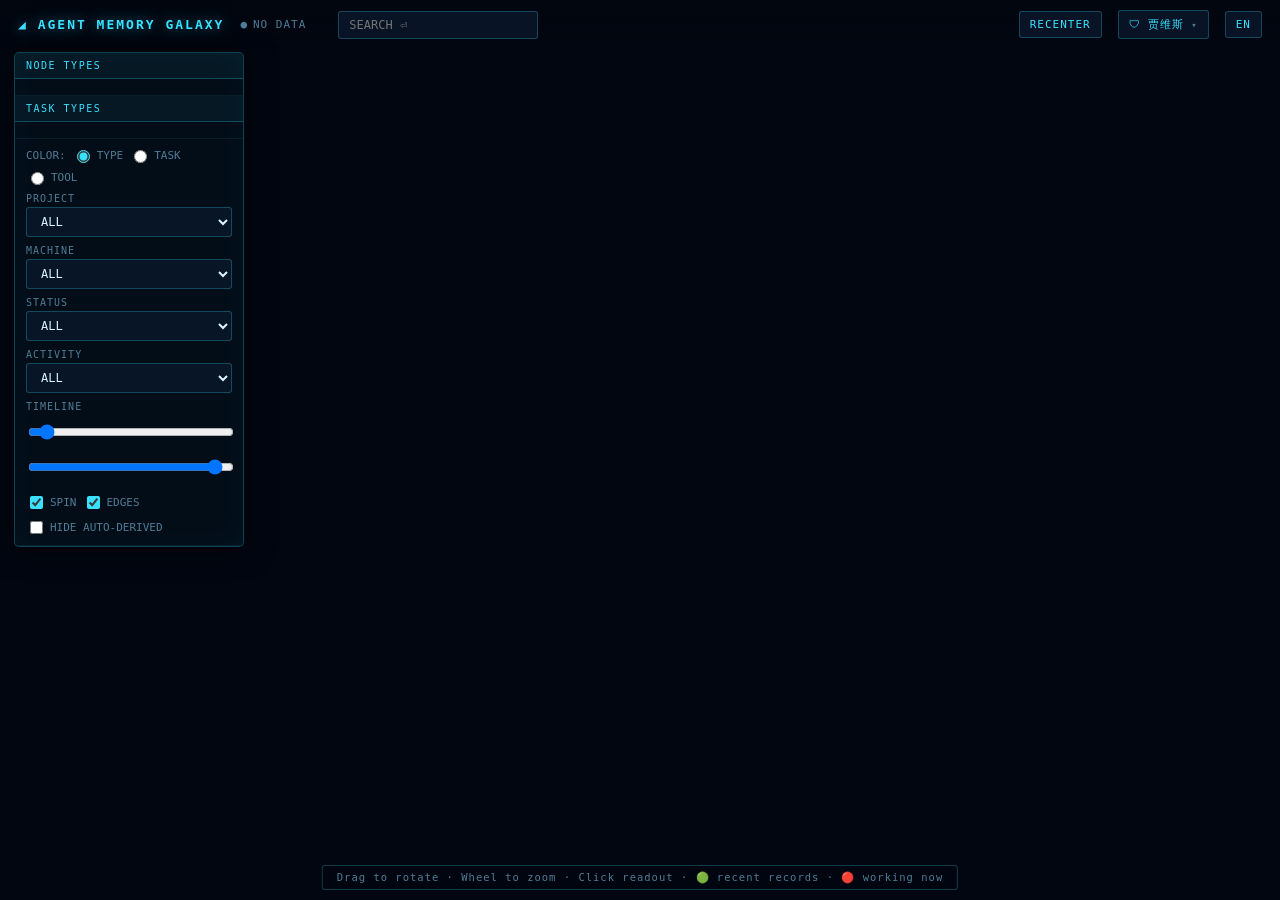
==== viewer/index.html @ b1444f91 "feat: add bilingual public demo and HUD preview" ====
<!doctype html>
<html lang="en">
<head>
<meta charset="utf-8">
<meta name="robots" content="noindex,nofollow">
<meta name="viewport" content="width=device-width, initial-scale=1">
<title>Agent Memory Galaxy</title>
</head>
<body>
<style>
  :root{ --holo:#8ab4ff; --gold:#ffcf6b; --bg0:#04030f; --panel:rgba(14,12,34,.74);
    --line:rgba(138,170,255,.22); --fg:#dbe4ff; --mut:#6b6fa6; }
  *{box-sizing:border-box}
  html,body{margin:0;height:100%;background:var(--bg0);color:var(--fg);overflow:hidden;
    font-family:ui-monospace,SFMono-Regular,Menlo,"PingFang SC","Microsoft YaHei",monospace}
  #app{position:fixed;inset:0}
  canvas{position:absolute;inset:0;width:100%;height:100%;display:block;cursor:crosshair}
  canvas.drag{cursor:grabbing}
  /* 顶部 HUD 条 */
  header{position:absolute;top:0;left:0;right:0;display:flex;align-items:center;gap:16px;
    padding:10px 18px;z-index:6;pointer-events:none;
    background:linear-gradient(180deg,rgba(2,6,15,.95),rgba(2,6,15,0))}
  header>*{pointer-events:auto}
  header h1{font-size:13px;margin:0;font-weight:700;letter-spacing:2px;text-transform:uppercase;
    color:var(--holo);text-shadow:0 0 14px rgba(56,225,255,.6)}
  #stat{color:var(--mut);font-size:11px;letter-spacing:1px;font-variant-numeric:tabular-nums}
  #stat b{color:var(--gold)}
  .live{color:#39e6a0}.live::before{content:"●";margin-right:5px;animation:bl 1.6s infinite}
  @keyframes bl{50%{opacity:.25}}
  .grow{flex:1}
  input,button,select{background:rgba(10,24,44,.8);color:var(--fg);border:1px solid var(--line);
    border-radius:3px;padding:6px 10px;font:inherit;font-size:12px;outline:none}
  input:focus,select:focus{border-color:var(--holo);box-shadow:0 0 0 1px var(--holo),0 0 12px rgba(56,225,255,.35)}
  button{cursor:pointer;letter-spacing:1px;text-transform:uppercase;font-size:11px;color:var(--holo)}
  button:hover{background:rgba(56,225,255,.12)}
  #search{width:200px}
  /* 侧栏控制台 */
  #side{position:absolute;top:52px;left:14px;width:230px;max-height:calc(100% - 70px);overflow:auto;
    background:var(--panel);border:1px solid var(--line);border-radius:5px;padding:0;backdrop-filter:blur(8px);
    z-index:5;box-shadow:0 0 30px rgba(0,0,0,.6),inset 0 0 30px rgba(56,225,255,.04);font-size:12px}
  .hd{padding:7px 11px;font-size:10px;letter-spacing:1.5px;color:var(--holo);text-transform:uppercase;
    border-bottom:1px solid var(--line);background:rgba(56,225,255,.05);display:flex;justify-content:space-between}
  .sec{padding:8px 11px;border-bottom:1px solid rgba(56,225,255,.08)}
  .tog{display:flex;align-items:center;gap:8px;padding:3px 0;cursor:pointer;user-select:none}
  .tog .dot{width:9px;height:9px;border-radius:50%;flex:none;box-shadow:0 0 8px currentColor}
  .tog .nm{flex:1}.tog .cnt{color:var(--mut);font-variant-numeric:tabular-nums;font-size:11px}
  .tog .ex{color:var(--mut);width:12px;text-align:center;transition:.15s}
  .tog.open .ex{transform:rotate(90deg);color:var(--holo)}
  .tog.off{opacity:.32}
  .desc{font-size:10.5px;color:var(--mut);margin:1px 0 4px 17px;line-height:1.5}
  .mem{margin:0 0 4px 17px;display:none;max-height:160px;overflow:auto}
  .mem.show{display:block}
  .mem div{padding:2px 6px;cursor:pointer;color:#9fc4e8;border-left:1px solid var(--line);margin:1px 0;
    white-space:nowrap;overflow:hidden;text-overflow:ellipsis}
  .mem div:hover{background:rgba(56,225,255,.12);color:#fff}
  .row{margin:8px 0}
  .row label{display:block;color:var(--mut);font-size:10px;letter-spacing:1px;margin-bottom:3px;text-transform:uppercase}
  .row select,.row input[type=range]{width:100%}
  .ctl{display:flex;align-items:center;gap:6px;color:var(--mut);font-size:11px;flex-wrap:wrap}
  .ctl label{display:flex;align-items:center;gap:4px;cursor:pointer}
  .ctl input{accent-color:var(--holo)}
  /* 详情读出面板 */
  #detail{position:absolute;top:52px;right:14px;width:340px;max-height:calc(100% - 70px);overflow:auto;
    background:var(--panel);border:1px solid var(--line);border-radius:5px;padding:0;display:none;
    backdrop-filter:blur(8px);z-index:5;box-shadow:0 0 30px rgba(0,0,0,.6),inset 0 0 40px rgba(56,225,255,.05)}
  #detail.show{display:block}
  #detail .dh{padding:9px 13px;border-bottom:1px solid var(--line);display:flex;align-items:center;gap:8px;
    background:rgba(56,225,255,.06)}
  #detail .tag{font-size:9.5px;padding:2px 8px;border-radius:2px;color:#02060f;font-weight:700;letter-spacing:1px;text-transform:uppercase}
  #detail .db{padding:12px 14px}
  #detail h2{margin:0 0 8px;font-size:14.5px;line-height:1.4;color:#eaf6ff;font-family:-apple-system,sans-serif}
  #detail .kv{display:grid;grid-template-columns:auto 1fr;gap:3px 10px;font-size:11.5px;margin:6px 0}
  #detail .kv b{color:var(--mut);font-weight:400}
  #detail .excerpt{margin-top:10px;padding:9px;background:rgba(2,8,18,.7);border:1px solid var(--line);
    border-radius:3px;font-size:11px;line-height:1.55;white-space:pre-wrap;color:#a9c8e8;max-height:220px;overflow:auto}
  #detail h4{margin:11px 0 5px;font-size:10px;color:var(--holo);letter-spacing:1px;text-transform:uppercase}
  #detail .nb{display:inline-flex;align-items:center;gap:5px;font-size:11px;padding:3px 7px;margin:2px 3px 2px 0;
    background:rgba(10,24,44,.7);border:1px solid var(--line);border-radius:2px;cursor:pointer}
  #detail .nb:hover{border-color:var(--holo);color:#fff}
  #detail .nb .dot{width:7px;height:7px;border-radius:50%;box-shadow:0 0 5px currentColor}
  #detail .close{margin-left:auto;color:var(--mut);cursor:pointer;border:none;background:none;font-size:15px}
  #detail .src{font-size:10px;color:var(--mut);word-break:break-all;margin-top:9px}
  #hint{position:absolute;bottom:10px;left:50%;transform:translateX(-50%);color:var(--mut);font-size:10.5px;
    letter-spacing:1px;z-index:5;background:rgba(2,6,15,.6);padding:5px 14px;border:1px solid var(--line);border-radius:3px}
  #empty{position:absolute;inset:0;display:none;align-items:center;justify-content:center;color:var(--mut);z-index:3}
  /* 解锁 */
  #lock{position:fixed;inset:0;z-index:30;display:flex;align-items:center;justify-content:center;
    background:radial-gradient(circle at 50% 42%,#06182e,#02060f 72%)}
  #lock .lb{width:350px;max-width:88vw;background:var(--panel);border:1px solid var(--line);border-radius:5px;
    padding:26px 24px;text-align:center;box-shadow:0 0 50px rgba(56,225,255,.18),inset 0 0 40px rgba(56,225,255,.05)}
  #lock .t{font-size:16px;font-weight:700;letter-spacing:3px;color:var(--holo);text-transform:uppercase;text-shadow:0 0 16px rgba(56,225,255,.6)}
  #lock .s{color:var(--mut);font-size:12px;margin:9px 0 18px;letter-spacing:1px}
  #lock input{width:100%;text-align:center;letter-spacing:2px}
  #lock button{width:100%;margin-top:12px;padding:10px}
  #lock #le{color:#ff6f8a;font-size:11px;min-height:15px;margin-top:9px}
  #lock .f{color:var(--mut);font-size:10px;margin-top:13px;line-height:1.6}
  /* 顶栏风格下拉（sq- 色卡菜单）—— 触发钮沿用全局 button 语言，面板同 HUD 面板 */
  #sq-trig{display:inline-flex;align-items:center;gap:7px;white-space:nowrap}
  #sq-trig .sq-caret{font-size:9px;color:var(--mut);transition:transform .15s}
  #sq-trig.open .sq-caret{transform:rotate(180deg);color:var(--holo)}
  #sq-menu{position:absolute;top:46px;right:14px;z-index:7;display:none;width:238px;
    grid-template-columns:1fr 1fr;gap:8px;padding:10px;
    background:var(--panel);border:1px solid var(--line);border-radius:5px;backdrop-filter:blur(8px);
    box-shadow:0 0 30px rgba(0,0,0,.6),inset 0 0 30px rgba(56,225,255,.04)}
  #sq-menu.show{display:grid}
  .sq-card{display:flex;flex-direction:column;gap:4px;padding:6px;border-radius:4px;
    text-transform:none;text-align:left;font-size:11px;letter-spacing:.5px;line-height:1.35;color:var(--fg)}
  .sq-card .sq-sw{display:block;height:40px;border-radius:3px;border:1px solid rgba(255,255,255,.08)}
  .sq-card .sq-en{display:block;font-size:8.5px;color:var(--mut);letter-spacing:1px}
  .sq-card:hover{border-color:var(--holo)}
  .sq-card:hover .sq-sw{filter:brightness(1.18)}
  .sq-card.on{border-color:var(--holo);color:#fff;
    box-shadow:0 0 10px var(--holo),inset 0 0 10px rgba(255,255,255,.07)}
  /* 迷你主题预览色卡 */
  .sq-sw-cosmos{background:
    radial-gradient(circle at 22% 30%,rgba(255,255,255,.95) 0 1px,transparent 2px),
    radial-gradient(circle at 68% 20%,rgba(255,255,255,.75) 0 .8px,transparent 1.8px),
    radial-gradient(circle at 82% 66%,rgba(255,255,255,.9) 0 1px,transparent 2px),
    radial-gradient(circle at 38% 76%,rgba(255,255,255,.7) 0 .8px,transparent 1.8px),
    radial-gradient(ellipse at 60% 40%,rgba(122,92,255,.55),transparent 65%),
    linear-gradient(135deg,#1b1450,#0b0c2e 60%,#04030f)}
  .sq-sw-jarvis{background:
    repeating-linear-gradient(0deg,rgba(56,225,255,.22) 0 1px,transparent 1px 8px),
    repeating-linear-gradient(90deg,rgba(56,225,255,.22) 0 1px,transparent 1px 8px),
    radial-gradient(circle at 50% 45%,#0b2e48,#020610 78%)}
  .sq-sw-ion{background:
    radial-gradient(circle at 30% 38%,rgba(77,224,255,.8),transparent 55%),
    radial-gradient(circle at 72% 66%,rgba(157,84,255,.7),transparent 58%),
    linear-gradient(135deg,#0a1034,#030312)}
  .sq-sw-galaxy{background:
    radial-gradient(ellipse 62% 34% at 50% 52%,rgba(255,222,164,.92),rgba(255,150,80,.32) 45%,transparent 72%),
    radial-gradient(ellipse 92% 58% at 50% 50%,rgba(130,150,255,.22),transparent 75%),
    linear-gradient(160deg,#0b0b26,#02010a)}
</style>

<div id="app">
  <canvas id="cv"></canvas>
  <header>
    <h1>◢ Agent Memory Galaxy</h1>
    <span id="stat" class="live">BOOTING...</span>
    <span id="live" style="color:#ff5566;font-weight:700;text-shadow:0 0 10px rgba(255,60,80,.7);font-size:11px;letter-spacing:1px"></span>
    <input id="search" placeholder="SEARCH ⏎">
    <div class="grow"></div>
    <button id="fit">RECENTER</button>
        <button id="sq-trig" aria-haspopup="true" aria-expanded="false" title="STYLE"><span id="sq-cur">🌠 星空</span><span class="sq-caret">▾</span></button>
    <button id="lang-trig" type="button" title="Language"><span id="lang-cur">EN</span></button>
    <div id="sq-menu" role="menu" aria-hidden="true">
      <button class="sq-card on" data-s="cosmos" role="menuitemradio" aria-checked="true">
        <span class="sq-sw sq-sw-cosmos"></span><span class="sq-nm">🌠 星空</span><small class="sq-en">COSMOS · 默认</small>
      </button>
      <button class="sq-card" data-s="jarvis" role="menuitemradio" aria-checked="false">
        <span class="sq-sw sq-sw-jarvis"></span><span class="sq-nm">🛡 贾维斯</span><small class="sq-en">JARVIS</small>
      </button>
      <button class="sq-card" data-s="ion" role="menuitemradio" aria-checked="false">
        <span class="sq-sw sq-sw-ion"></span><span class="sq-nm">⚛ 离子</span><small class="sq-en">ION</small>
      </button>
      <button class="sq-card" data-s="galaxy" role="menuitemradio" aria-checked="false">
        <span class="sq-sw sq-sw-galaxy"></span><span class="sq-nm">🌌 银河</span><small class="sq-en">GALAXY</small>
      </button>
    </div>
  </header>
  <div id="side">
    <div class="hd"><span id="typesHead">NODE TYPES</span><span id="ttot"></span></div>
    <div id="types" class="sec"></div>
    <div class="hd"><span id="tasksHead">TASK TYPES</span></div>
    <div id="tasks" class="sec"></div>
    <div class="sec">
      <div class="ctl" style="margin-bottom:7px"><span id="colorHead">COLOR:</span>
        <label><input type="radio" name="cm" value="type" checked> <span id="colorType">TYPE</span></label>
        <label><input type="radio" name="cm" value="task"> <span id="colorTask">TASK</span></label>
        <label><input type="radio" name="cm" value="tool"> <span id="colorTool">TOOL</span></label>
      </div>
      <div class="row"><label id="projectLabel">PROJECT</label><select id="fProject"><option value="">ALL</option></select></div>
      <div class="row"><label id="machineLabel">MACHINE</label><select id="fMachine"><option value="">ALL</option></select></div>
      <div class="row"><label id="statusLabel">STATUS</label><select id="fStatus"><option value="">ALL</option>
        <option>done</option><option>doing</option><option>planned</option><option>logged</option></select></div>
      <div class="row"><label id="activityLabel">ACTIVITY</label><select id="fActivity"><option value="">ALL</option>
        <option value="active">🟢 RECENT RECORDS</option><option value="live">🔴 WORKING NOW</option></select></div>
      <div class="row"><label><span id="timelineLabel">TIMELINE</span> <span id="tlLbl" style="color:var(--holo);text-transform:none"></span></label>
        <div><input type="range" id="tlMin" min="0" max="100" value="0">
        <input type="range" id="tlMax" min="0" max="100" value="100"></div></div>
      <div class="ctl"><label><input type="checkbox" id="cSpin" checked> <span id="spinLabel">SPIN</span></label>
        <label><input type="checkbox" id="cEdges" checked> <span id="edgesLabel">EDGES</span></label>
        <label id="derivedWrap" title="Hide memories derived from native Claude/Codex/Cursor sessions."><input type="checkbox" id="cDerived"> <span id="derivedLabel">HIDE AUTO-DERIVED</span></label></div>
    </div>
  </div>
  <div id="detail"><div class="dh"><span id="dtag" class="tag"></span><span id="readoutLabel" style="font-size:10px;color:var(--mut);letter-spacing:1px">READOUT</span><button class="close" id="dClose">✕</button></div><div class="db" id="dBody"></div></div>
  <div id="hint">Drag to rotate · Wheel to zoom · Click readout · 🟢 recent records · 🔴 working now</div>
  <div id="empty">NO MATCH</div>
</div>

<script>
"use strict";
const LANGS=new Set(["en","zh"]);
function readLang(){const q=new URLSearchParams(location.search).get('lang');
  if(LANGS.has(q))return q;try{const v=localStorage.getItem('amg_lang');if(LANGS.has(v))return v;}catch(e){}
  return 'en';}
let LANG=readLang();
const UI={
  en:{booting:'BOOTING...',noData:'NO DATA',encrypted:'🔒 ENCRYPTED',unlockTitle:'◢ Memory Galaxy',unlockSub1:'Encrypted · enter a password to unlock locally',unlockSub2:'Encrypted · enter two passwords to unlock locally',password1:'Password 1',password2:'Password 2',password:'PASSWORD',unlock:'UNLOCK',decrypting:'DECRYPTING...',badPassword:'Wrong password. Try again.',lockFoot:'Passwords are used only in your browser for decryption. They are not uploaded or stored. Search engines and unauthorized visitors only see ciphertext.',search:'SEARCH ⏎',recenter:'RECENTER',styleTitle:'STYLE',types:'NODE TYPES',tasks:'TASK TYPES',color:'COLOR:',type:'TYPE',task:'TASK',tool:'TOOL',project:'PROJECT',machine:'MACHINE',status:'STATUS',activity:'ACTIVITY',all:'ALL',active:'🟢 RECENT RECORDS',live:'🔴 WORKING NOW',timeline:'TIMELINE',spin:'SPIN',edges:'EDGES',hideDerived:'HIDE AUTO-DERIVED',hideDerivedTitle:'Hide memories derived from native Claude/Codex/Cursor sessions.',readout:'READOUT',hint:'Drag to rotate · Wheel to zoom · Click readout · 🟢 recent records · 🔴 working now',noMatch:'NO MATCH',online:'ONLINE',nodes:'NODES',links:'LINKS',proj:'PROJ',mach:'MACH',agentsOnline:'agents online',noneDates:'(no dates)',working:'working now',autoDerived:'auto-derived',doing:'Doing',heartbeat:'Heartbeat',activeState:'active',staleState:'stale',session:'Session',source:'Source',primary:'Primary',memoryType:'Memory type',weight:'Weight',degree:'Links',related:'Related',justNow:'just now',minutesAgo:'minutes ago',hoursAgo:'hours ago',daysAgo:'days ago',languageNext:'中文'},
  zh:{booting:'启动中...',noData:'无数据',encrypted:'🔒 已加密',unlockTitle:'◢ Memory Galaxy',unlockSub1:'已加密 · 输入密码在本地解锁',unlockSub2:'已加密 · 输入两个密码在本地解锁',password1:'密码 1',password2:'密码 2',password:'密码',unlock:'解锁',decrypting:'解密中...',badPassword:'密码错误，请重试',lockFoot:'密码只在你的浏览器里用于解密，不上传、不留存。搜索引擎与未授权访问者只能看到密文。',search:'搜索 ⏎',recenter:'回中',styleTitle:'视觉风格 STYLE',types:'节点类型 NODE TYPES',tasks:'任务类型 TASK',color:'着色:',type:'类型',task:'任务',tool:'工具',project:'项目 PROJECT',machine:'机器 MACHINE',status:'状态 STATUS',activity:'活跃 ACTIVITY',all:'全部',active:'🟢 近3天有记录',live:'🔴 正在工作',timeline:'时间轴',spin:'自转',edges:'连线',hideDerived:'隐藏自动提炼',hideDerivedTitle:'隐藏从 Claude/Codex/Cursor 原生会话自动提炼、无人工 agent_memory.md 的记忆。',readout:'读出 READOUT',hint:'拖拽旋转 · 滚轮缩放 · 点击读出 · 🟢近3天有记录 · 🔴正在工作',noMatch:'没有匹配',online:'在线',nodes:'节点',links:'连线',proj:'项目',mach:'机器',agentsOnline:'个 agent 在线',noneDates:'(无日期)',working:'正在工作',autoDerived:'自动提炼',doing:'正在做',heartbeat:'心跳',activeState:'活跃',staleState:'已超时',session:'Session',source:'来源',primary:'主要项目',memoryType:'记忆类型',weight:'体量',degree:'连接',related:'关联',justNow:'刚刚',minutesAgo:'分钟前',hoursAgo:'小时前',daysAgo:'天前',languageNext:'EN'}
};
function tr(k){return (UI[LANG]&&UI[LANG][k])||UI.en[k]||k;}
const TYPE_LABELS={
  en:{project:'Project',entry:'Work entry',fact:'Auto memory',agent:'Agent',dataset:'Dataset',server:'Server',model:'Model/Run',method:'Method',file:'File',wandb:'W&B',tech:'Tech',notion:'Notion',machine:'Machine',liveagent:'Working now',boundary:'Boundary',artifact:'Artifact'},
  zh:{project:'项目',entry:'工作记录',fact:'自动记忆',agent:'Agent',dataset:'数据集',server:'服务器',model:'模型/Run',method:'方法/思路',file:'文件',wandb:'W&B',tech:'框架/技术',notion:'Notion',machine:'机器',liveagent:'正在工作',boundary:'边界',artifact:'产物'}
};
const TYPE_DESC={
  en:{project:'Top-level unit that owns work memory',entry:'A reviewed work record from a session or day',fact:'Structured memory distilled from safe session metadata',agent:'The human or AI actor that performed work',dataset:'Dataset, training input, or shared asset',server:'Server or runtime node',model:'Model checkpoint or tracked run',method:'Technical method or workflow inside a project',file:'Code, config, or output file',wandb:'Experiment tracking run id',tech:'External framework or technology',notion:'Notion page or sync target',machine:'Machine where memory was recorded',liveagent:'Currently working agent with a fresh heartbeat',boundary:'Public, private, or encrypted boundary',artifact:'Build, encrypted, or published output'},
  zh:{project:'研究项目 — 工作归属的顶层单位',entry:'一条工作记录(某次 session/某天)',fact:'自动提炼的结构化记忆事实卡',agent:'标注的执行者(人/AI)',dataset:'数据集/训练数据/共享资产',server:'服务器或运行节点',model:'训练出的模型 / run',method:'项目内技术思路或流程',file:'代码/配置/产物文件',wandb:'实验追踪 run id',tech:'外部框架/技术',notion:'Notion 页面/同步目标',machine:'记录所在机器',liveagent:'正在工作(红光)',boundary:'公开、私有或加密边界',artifact:'构建、加密或发布产物'}
};
const TASK_LABELS={
  en:{'训练':'Training','数据':'Data','评测':'Evaluation','部署':'Deployment','调研':'Research','同步':'Sync','规划':'Planning','其他':'Other'},
  zh:{'训练':'训练','数据':'数据','评测':'评测','部署':'部署','调研':'调研','同步':'同步','规划':'规划','其他':'其他'}
};
const EDGE_LABELS={
  en:{depends_on:'depends on',inherits_from:'inherits from',exports_to:'exports to',working_on:'working on',handoff_to:'handoff to',keeps_private:'keeps private',encrypts:'encrypts',redacts:'redacts',publishes_to:'publishes to',publishes:'publishes',shared_on:'shared on',cached_on:'cached on',validates:'validates',serves:'serves',replicates_to:'replicates to'},
  zh:{depends_on:'依赖',inherits_from:'继承',exports_to:'导出到',working_on:'正在做',handoff_to:'交接给',keeps_private:'保持私有',encrypts:'加密',redacts:'脱敏',publishes_to:'发布到',publishes:'发布',shared_on:'共享于',cached_on:'缓存于',validates:'验证',serves:'服务',replicates_to:'同步到'}
};
function typeLabel(t){return (TYPE_LABELS[LANG]&&TYPE_LABELS[LANG][t])||TYPE_LABELS.en[t]||t;}
function typeDesc(t){return (TYPE_DESC[LANG]&&TYPE_DESC[LANG][t])||TYPE_DESC.en[t]||'';}
function taskLabel(t){return (TASK_LABELS[LANG]&&TASK_LABELS[LANG][t])||t||'';}
function edgeLabel(t){return (EDGE_LABELS[LANG]&&EDGE_LABELS[LANG][t])||t||'';}
function i18nField(o,k){const v=o&&o[k+'_i18n'];if(v&&v[LANG])return v[LANG];return o?o[k]:'';}
function nodeLabel(n){return i18nField(n,'label')||n.label||'';}
function nodeValue(n,k){return i18nField(n,k)||n[k]||'';}
const PALETTE={project:"#ff5d73",entry:"#4ea8ff",fact:"#2ee6c5",agent:"#ffb24d",dataset:"#b07bff",
  server:"#ff5fa2",model:"#2bf0a0",method:"#ff7bdf",file:"#8aa0c8",wandb:"#ffd84d",tech:"#33c6ff",notion:"#d9c2ff",machine:"#ffe14d",
  liveagent:"#ff3b4e",boundary:"#f5b642",artifact:"#7df3c4"};
const LIVE_TTL=6*60*60*1000;   // 心跳新鲜期：6 小时
const TASKC={"训练":"#ff8a3d","数据":"#3da5ff","评测":"#2be0a6","部署":"#9aa6c0","调研":"#c06bff","同步":"#ff6fae","规划":"#ffd24b","其他":"#6b7690"};
const TOOLC={claude:"#c39bff",codex:"#10b981",cursor:"#38bdf8",human:"#ffd24b",agent:"#8aa0c8"};   // 产出工具配色
const BASE={project:13,machine:15,agent:10,fact:7,entry:6,notion:9,dataset:9,server:9,model:8,method:8,tech:8,file:5,boundary:10,artifact:8};
const DEFAULT_OFF=new Set(["file"]);
const FOV=820,DIST=920;

let RAW=null,N=[],E=[],byId={},adj={};
let cv,ctx,W=0,H=0,DPR=1,cx=0,cy=0;
let yaw=0.5,pitch=-0.32,zoom=1.15,autoSpin=true,showEdges=true,colorMode="type";
let sel=null,hover=null,dragging=false,moved=false,last={x:0,y:0};
let alpha=1,wmax=1,stars=[],nebula=[],tick=0,boot=0;
let filters={types:new Set(),project:"",machine:"",status:"",task:"",activity:"",hideDerived:false,tmin:0,tmax:1e15};
let dmin=0,dmax=0,hasDates=false;
let liveCount=0,_pw=null,_encMode=false;   // 红光 live 统计 + 轮询用密码/加密模式

function setText(id,key){const el=document.getElementById(id);if(el)el.textContent=tr(key);}
function setFirstOption(id){const s=document.getElementById(id);if(s&&s.options.length)s.options[0].textContent=tr('all');}
function projectDisplay(value){const n=N.find(x=>x.type==='project'&&x.label===value);return n?nodeLabel(n):value;}
function machineDisplay(value){const n=N.find(x=>x.type==='machine'&&x.label===value);return n?nodeLabel(n):value;}
function syncLangUrl(){try{const u=new URL(location.href);u.searchParams.set('lang',LANG);history.replaceState(null,'',u);}catch(e){}}
function setLanguage(lang){if(!LANGS.has(lang)||lang===LANG)return;LANG=lang;try{localStorage.setItem('amg_lang',LANG);}catch(e){}syncLangUrl();applyLanguage();}
function applyLanguage(){
  document.documentElement.lang=LANG==='zh'?'zh-CN':'en';
  document.title=LANG==='zh'?'Agent Memory Galaxy 演示':'Agent Memory Galaxy';
  const stat=document.getElementById('stat');if(stat&&stat.textContent.includes('BOOTING'))stat.textContent=tr('booting');
  const searchEl=document.getElementById('search');if(searchEl)searchEl.placeholder=tr('search');
  const sq=document.getElementById('sq-trig');if(sq)sq.title=tr('styleTitle');
  const langCur=document.getElementById('lang-cur');if(langCur)langCur.textContent=LANG==='zh'?'中文':'EN';
  setText('fit','recenter');setText('typesHead','types');setText('tasksHead','tasks');setText('colorHead','color');
  setText('colorType','type');setText('colorTask','task');setText('colorTool','tool');setText('projectLabel','project');setText('machineLabel','machine');
  setText('statusLabel','status');setText('activityLabel','activity');setText('timelineLabel','timeline');setText('spinLabel','spin');setText('edgesLabel','edges');
  setText('derivedLabel','hideDerived');setText('readoutLabel','readout');setText('hint','hint');setText('empty','noMatch');
  const dw=document.getElementById('derivedWrap');if(dw)dw.title=tr('hideDerivedTitle');
  setFirstOption('fProject');setFirstOption('fMachine');setFirstOption('fStatus');setFirstOption('fActivity');
  const fa=document.getElementById('fActivity');if(fa&&fa.options.length>=3){fa.options[1].textContent=tr('active');fa.options[2].textContent=tr('live');}
  if(RAW){buildUI([...new Set(N.map(n=>n.type))]);computeLive();if(sel)select(sel);}
}

async function load(){
  if(window.GRAPH){RAW=window.GRAPH;return go();}
  let r=null;try{const x=await fetch('graph.json',{cache:'no-store'});if(x.ok)r=await x.json();}catch(e){}
  if(r){RAW=r;return go();}
  let blob=null;try{const x=await fetch('graph.enc.json',{cache:'no-store'});if(x.ok)blob=await x.json();}catch(e){}
  if(blob)return showUnlock(blob);
  document.getElementById('stat').textContent=tr('noData');
}
const SEP='\u0000';   // 合并两密码的分隔符（NUL U+0000；与 encrypt.py SEP="\x00" 逐字节一致）
function showUnlock(blob){
  document.getElementById('stat').textContent=tr('encrypted');
  const dual=!!(blob.dual||blob.v>=2);   // v2/dual → 两个密码框；否则 v1 单框（旧行为）
  const ov=document.createElement('div');ov.id='lock';
  ov.innerHTML=`<div class="lb"><div class="t">${tr('unlockTitle')}</div>
    <div class="s">${dual?tr('unlockSub2'):tr('unlockSub1')}</div>
    ${dual?`<input id="lp1" type="password" placeholder="${tr('password1')}" autocomplete="off">
    <input id="lp2" type="password" placeholder="${tr('password2')}" autocomplete="off" style="margin-top:9px">`
    :`<input id="lp" type="password" placeholder="${tr('password')}" autocomplete="current-password">`}
    <button id="lg">${tr('unlock')}</button><div id="le"></div>
    <div class="f">${tr('lockFoot')}</div></div>`;
  document.body.appendChild(ov);
  const go2=ov.querySelector('#lg'),er=ov.querySelector('#le');
  const inputs=dual?[ov.querySelector('#lp1'),ov.querySelector('#lp2')]:[ov.querySelector('#lp')];
  const combinedOf=()=>dual?inputs[0].value+SEP+inputs[1].value:inputs[0].value;
  const t=async()=>{er.textContent='';go2.disabled=true;go2.textContent=tr('decrypting');
    const combined=combinedOf();
    try{RAW=await decrypt(blob,combined);_pw=combined;_encMode=true;ov.remove();go();}
    catch(e){er.textContent=tr('badPassword');go2.disabled=false;go2.textContent=tr('unlock');inputs[0].select();}};
  go2.onclick=t;inputs.forEach(i=>i.onkeydown=e=>{if(e.key==='Enter')t();});setTimeout(()=>inputs[0].focus(),50);
}
async function decrypt(blob,pw){
  if(!crypto.subtle)throw new Error('需 https');
  const enc=new TextEncoder(),b6=s=>Uint8Array.from(atob(s),c=>c.charCodeAt(0));
  const base=await crypto.subtle.importKey('raw',enc.encode(pw),'PBKDF2',false,['deriveKey']);
  const key=await crypto.subtle.deriveKey({name:'PBKDF2',salt:b6(blob.salt),iterations:blob.iter,hash:'SHA-256'},base,{name:'AES-GCM',length:256},false,['decrypt']);
  const pt=await crypto.subtle.decrypt({name:'AES-GCM',iv:b6(blob.iv)},key,b6(blob.ct));
  return JSON.parse(new TextDecoder().decode(pt));
}

function go(){
  N=RAW.nodes;E=RAW.edges;byId={};adj={};
  N.forEach(n=>{byId[n.id]=n;adj[n.id]=[];});
  E=E.filter(e=>byId[e.source]&&byId[e.target]);
  E.forEach(e=>{adj[e.source].push({o:e.target,e});adj[e.target].push({o:e.source,e});});
  wmax=Math.max(...N.map(n=>Math.sqrt(n.weight||1)));
  N.forEach((n,i)=>{const u=((i*0.61803)%1)*2-1,t=i*2.399963,r=300*Math.cbrt(((i*0.7548)%1)+0.05),s=Math.sqrt(1-u*u);
    n.x=r*s*Math.cos(t);n.y=r*u;n.z=r*s*Math.sin(t);n.vx=n.vy=n.vz=0;});
  const ds=N.filter(n=>n.date).map(n=>Date.parse(n.date)).filter(x=>!isNaN(x));
  if(ds.length){hasDates=true;dmin=Math.min(...ds);dmax=Math.max(...ds);filters.tmin=dmin;filters.tmax=dmax;}
  // 活跃 = "有记录的最近 3 天"（取最近 3 个有记录的日期，自动跳过休假断档；越近 _rec 越大）
  const recDays=[...new Set(N.filter(n=>n.type==='entry'&&n.date).map(n=>n.date))].sort().slice(-3);
  const rank={};recDays.forEach((d,i)=>rank[d]=(i+1)/recDays.length);   // 最旧→1/3 … 最新→1
  N.forEach(n=>{n._rec=0;n._active=false;
    if(n.type==='entry'&&n.date&&rank[n.date]!=null){n._active=true;n._rec=rank[n.date];}});
  computeLive();
  const types=[...new Set(N.map(n=>n.type))];
  filters.types=new Set(types.filter(t=>!DEFAULT_OFF.has(t)));
  filters.types.add('liveagent');           // 正在工作的 agent 始终可见（含轮询新增的）
  buildUI(types);
  startPolling();
  const m=RAW.meta||{};
  document.getElementById('stat').innerHTML=`${tr('online')} · <b>${N.length}</b> ${tr('nodes')} · <b>${E.length}</b> ${tr('links')} · <b>${(m.projects||[]).length}</b> ${tr('proj')} · <b>${(m.machines||[]).length}</b> ${tr('mach')}`;
  document.getElementById('stat').className='';
  resize();applyFilter();loop();
}
function col(n){ if(n.type==='entry'){ if(colorMode==='task')return TASKC[n.task]||'#6b7690'; if(colorMode==='tool')return TOOLC[n.tool]||'#8aa0c8'; } return PALETTE[n.type]||'#9fb0d0'; }
// —— 正在工作(红光) 判定：liveagent 心跳 15min 内且 working（用 Date.now 现算，快照过期会自动降级）——
function isLiveAgent(n){return n.type==='liveagent'&&(n.status==='working'||n.status==='doing')&&(n.demo_live||(n.heartbeat&&(Date.now()-Date.parse(n.heartbeat)<LIVE_TTL)));}
function computeLive(){
  liveCount=0; N.forEach(n=>{n._live=false;});
  N.forEach(n=>{if(isLiveAgent(n)){n._live=true;liveCount++;}});
  // 只沿 working_on 从"新鲜 liveagent"传播到它正在做的项目（不经机器级联，避免整机染红）
  N.forEach(n=>{if(n.type==='project'){(adj[n.id]||[]).forEach(x=>{const o=byId[x.o];
    if(o&&isLiveAgent(o)&&x.e.type==='working_on')n._live=true;});}});
  const el=document.getElementById('live');if(el)el.textContent=liveCount?`　◉ ${liveCount} ${tr('agentsOnline')}`:'';
  if(filters.activity)applyFilter();   // 活跃筛选激活时，随心跳过期/上线自动刷新可见集
  return liveCount;
}

function buildUI(types){
  const counts={};N.forEach(n=>counts[n.type]=(counts[n.type]||0)+1);
  document.getElementById('ttot').textContent=N.length;
  const cont=document.getElementById('types');cont.innerHTML='';
  types.filter(t=>t!=='machine').sort((a,b)=>(counts[b]||0)-(counts[a]||0)).forEach(t=>{
    const row=document.createElement('div');
    row.innerHTML=`<div class="tog${filters.types.has(t)?'':' off'}" data-t="${t}">
        <span class="dot" style="background:${PALETTE[t]||'#999'};color:${PALETTE[t]||'#999'}"></span>
        <span class="nm">${typeLabel(t)}</span><span class="cnt">${counts[t]||0}</span><span class="ex">▸</span></div>
      <div class="desc">${typeDesc(t)}</div><div class="mem"></div>`;
    const tg=row.querySelector('.tog'),mem=row.querySelector('.mem');
    tg.querySelector('.dot').onclick=e=>{e.stopPropagation();filters.types.has(t)?filters.types.delete(t):filters.types.add(t);tg.classList.toggle('off');applyFilter();};
    tg.onclick=()=>{ tg.classList.toggle('open');mem.classList.toggle('show');
      if(mem.classList.contains('show')&&!mem.dataset.f){mem.dataset.f=1;
        N.filter(n=>n.type===t).sort((a,b)=>(b.weight||0)-(a.weight||0)).slice(0,40).forEach(n=>{
          const d=document.createElement('div');d.textContent=nodeLabel(n)+(nodeValue(n,'primary')?'  ·  '+nodeValue(n,'primary'):'');
          d.title=nodeLabel(n);d.onclick=()=>{ensureVisible(n);select(n);face(n);};mem.appendChild(d);});}};
    cont.appendChild(row);
  });
  // 任务分型
  const tc={};N.filter(n=>n.type==='entry').forEach(n=>tc[n.task]=(tc[n.task]||0)+1);
  const tk=document.getElementById('tasks');tk.innerHTML='';
  Object.keys(TASKC).filter(t=>tc[t]).sort((a,b)=>tc[b]-tc[a]).forEach(t=>{
    const d=document.createElement('div');d.className='tog';d.dataset.k=t;
    d.innerHTML=`<span class="dot" style="background:${TASKC[t]};color:${TASKC[t]}"></span><span class="nm">${taskLabel(t)}</span><span class="cnt">${tc[t]}</span>`;
    d.onclick=()=>{filters.task=filters.task===t?'':t;[...tk.children].forEach(c=>c.style.opacity=(!filters.task||c.dataset.k===filters.task)?1:.3);applyFilter();};
    tk.appendChild(d);});
  const fill=(id,v,labeler=x=>x,current='')=>{const s=document.getElementById(id);s.innerHTML=`<option value="">${tr('all')}</option>`;[...new Set(v)].filter(Boolean).sort().forEach(x=>{const o=document.createElement('option');o.value=x;o.textContent=labeler(x);s.appendChild(o);});s.value=current||'';};
  fill('fProject',N.filter(n=>n.type==='project').map(n=>n.label),projectDisplay,filters.project);
  fill('fMachine',N.filter(n=>n.type==='machine').map(n=>n.label),machineDisplay,filters.machine);
  fProject.onchange=e=>{filters.project=e.target.value;applyFilter();};
  fMachine.onchange=e=>{filters.machine=e.target.value;applyFilter();};
  fStatus.onchange=e=>{filters.status=e.target.value;applyFilter();};
  fActivity.onchange=e=>{filters.activity=e.target.value;applyFilter();};
  const fmt=t=>new Date(t).toISOString().slice(0,10);
  const tlu=()=>{if(!hasDates){document.getElementById('tlLbl').textContent=tr('noneDates');return;}
    const lo=+tlMin.value/100,hi=+tlMax.value/100;filters.tmin=dmin+(dmax-dmin)*Math.min(lo,hi);filters.tmax=dmin+(dmax-dmin)*Math.max(lo,hi);
    document.getElementById('tlLbl').textContent=`${fmt(filters.tmin)}→${fmt(filters.tmax)}`;applyFilter();};
  tlMin.oninput=tlu;tlMax.oninput=tlu;tlu();
  search.onkeydown=e=>{if(e.key==='Enter')doSearch(search.value.trim());};
  cSpin.onchange=e=>autoSpin=e.target.checked;
  cEdges.onchange=e=>showEdges=e.target.checked;
  cDerived.onchange=e=>{filters.hideDerived=e.target.checked;applyFilter();};
  document.querySelectorAll('input[name=cm]').forEach(r=>r.onchange=e=>{colorMode=e.target.value;});
  document.getElementById('fit').onclick=()=>{yaw=.5;pitch=-.32;zoom=1.15;alpha=Math.max(alpha,.5);};
  document.getElementById('dClose').onclick=()=>{sel=null;detail.classList.remove('show');};
}
function ensureVisible(n){if(!filters.types.has(n.type)){filters.types.add(n.type);document.querySelectorAll('.tog[data-t]').forEach(x=>{if(x.dataset.t===n.type)x.classList.remove('off');});applyFilter();}}

function visible(n){
  if(!filters.types.has(n.type))return false;
  if(filters.activity==='active'&&!n._active)return false;   // 只看🟢近3天有记录
  if(filters.activity==='live'&&!n._live)return false;        // 只看🔴正在工作(agent+其项目)
  if(filters.hideDerived&&n.derived)return false;             // 隐藏自动提炼(derived)记忆
  if(focusSet&&!focusSet.has(n.id))return false;              // 项目/机器焦点邻域（对所有类型生效）
  if(n.type==='entry'){
    if(filters.task&&n.task!==filters.task)return false;
    if(filters.status&&n.status!==filters.status)return false;
    if(n.date){const t=Date.parse(n.date);if(!isNaN(t)&&(t<filters.tmin||t>filters.tmax))return false;}
  }
  return true;
}
let visN=[],visSet=new Set(),focusSet=null;
// 选中项目/机器时，算出"焦点邻域"：匹配的记录/agent + 它们触及的实体/机器 + 项目/机器节点本身
function buildFocus(){
  focusSet=null;
  if(!filters.project&&!filters.machine)return;
  const s=new Set();
  N.forEach(n=>{
    if(n.type==='entry'||n.type==='fact'||n.type==='liveagent'){
      const okP=!filters.project||n.project===filters.project;
      const okM=!filters.machine||n.machine===filters.machine;
      if(okP&&okM){s.add(n.id);(adj[n.id]||[]).forEach(x=>s.add(x.o));}
    }
  });
  if(filters.project)N.forEach(n=>{if(n.type==='project'&&n.label===filters.project)s.add(n.id);});
  if(filters.machine)N.forEach(n=>{if(n.type==='machine'&&n.label===filters.machine)s.add(n.id);});
  focusSet=s;
}
function applyFilter(){buildFocus();visN=N.filter(visible);visSet=new Set(visN.map(n=>n.id));
  document.getElementById('empty').style.display=visN.length?'none':'flex';alpha=Math.max(alpha,.6);}
function radiusOf(n){return 2.4+26*(Math.sqrt(n.weight||1)/wmax);}

function step3d(){
  const ns=visN,n=ns.length;if(!n)return;
  const kr=2600,ks=.024,L=72,kg=.018,dp=.9;
  for(let i=0;i<n;i++){const a=ns[i];a._fx=0;a._fy=0;a._fz=0;}
  for(let i=0;i<n;i++){const a=ns[i];
    for(let j=i+1;j<n;j++){const b=ns[j];let dx=a.x-b.x,dy=a.y-b.y,dz=a.z-b.z,d2=dx*dx+dy*dy+dz*dz||.01;
      const f=kr/d2,d=Math.sqrt(d2),ux=dx/d*f,uy=dy/d*f,uz=dz/d*f;a._fx+=ux;a._fy+=uy;a._fz+=uz;b._fx-=ux;b._fy-=uy;b._fz-=uz;}
    a._fx-=a.x*kg;a._fy-=a.y*kg;a._fz-=a.z*kg;}
  for(const e of E){if(!visSet.has(e.source)||!visSet.has(e.target))continue;const a=byId[e.source],b=byId[e.target];
    let dx=b.x-a.x,dy=b.y-a.y,dz=b.z-a.z,d=Math.sqrt(dx*dx+dy*dy+dz*dz)||.01;const f=ks*(d-L),ux=dx/d*f,uy=dy/d*f,uz=dz/d*f;
    a._fx+=ux;a._fy+=uy;a._fz+=uz;b._fx-=ux;b._fy-=uy;b._fz-=uz;}
  for(const a of ns){a.vx=(a.vx+a._fx)*dp*alpha;a.vy=(a.vy+a._fy)*dp*alpha;a.vz=(a.vz+a._fz)*dp*alpha;a.x+=a.vx;a.y+=a.vy;a.z+=a.vz;}
  alpha*=.985;if(alpha<.02)alpha=.02;
}
function project(p){const cy2=Math.cos(yaw),sy=Math.sin(yaw);let x1=p.x*cy2-p.z*sy,z1=p.x*sy+p.z*cy2;
  const cp=Math.cos(pitch),sp=Math.sin(pitch);let y2=p.y*cp-z1*sp,z2=p.y*sp+z1*cp;
  const sc=FOV/(z2+DIST)*zoom;return{sx:cx+x1*sc,sy:cy+y2*sc,sc,z:z2};}
function hx(h,a){h=h.replace('#','');return`rgba(${parseInt(h.slice(0,2),16)},${parseInt(h.slice(2,4),16)},${parseInt(h.slice(4,6),16)},${a})`;}
// 活跃连线的绿色深浅随"时间远近"(rec 0..1)变化：越近越亮越深
function gShade(rec){return `${Math.round(44+rec*96)},${Math.round(150+rec*105)},${Math.round(112+rec*72)}`;}

// ---------- 风格主题 THEMES ----------
// 每个主题 = {label, css:{CSS变量覆盖}, initBg(), bg(), glyph(n,dep), post()?, glowScale?, vignette?}
// 共享语义层(红光live/绿呼吸active/金色references/筛选/详情)不随主题变，保证含义一致。
const THEMES={};
const _uSty=(location.hash.match(/style=(\w+)/)||location.search.match(/style=(\w+)/)||[])[1];
let styleKey=_uSty||localStorage.getItem('amg_style')||'jarvis';
function TH(){return THEMES[styleKey]||THEMES.cosmos;}
function applyThemeCss(){const c=(TH().css)||{};const rs=document.documentElement.style;
  for(const[k,v]of Object.entries(c))rs.setProperty('--'+k,v);}
function setStyle(k){if(!THEMES[k])return;styleKey=k;try{localStorage.setItem('amg_style',k);}catch(e){}
  applyThemeCss();if(W&&H&&TH().initBg)TH().initBg();
  if(typeof _styleSync==='function')_styleSync(k);}
// 按类型的全息异形（比小圆球酷）
const SHAPE={project:'reactor',machine:'reactor',agent:'ring',file:'dot',entry:'diamond',method:'diamond',
  dataset:'hex',tech:'hex',model:'tri',wandb:'tri',server:'square',fact:'square',notion:'square',boundary:'hex',artifact:'diamond'};
const POLY={diamond:[4,0],square:[4,Math.PI/4],hex:[6,0],tri:[3,-Math.PI/2]};
function poly(x,y,r,s,rot){ctx.beginPath();for(let i=0;i<s;i++){const a=rot+i/s*6.2832,px=x+Math.cos(a)*r,py=y+Math.sin(a)*r;i?ctx.lineTo(px,py):ctx.moveTo(px,py);}ctx.closePath();}
function drawGlyph(n,dep){(TH().glyph||glyphShapes)(n,dep);}
function glyphShapes(n,dep){const x=n._sx,y=n._sy,r=n._r,c=col(n),sh=SHAPE[n.type]||'dot',fill=hx(c,.92*dep),edge=hx('#eaffff',.85*dep);
  if(sh==='reactor'){               // 项目/机器：弧光反应堆——核心 + 双旋转环
    ctx.fillStyle=fill;ctx.beginPath();ctx.arc(x,y,r*0.6,0,6.2832);ctx.fill();
    ctx.fillStyle=hx('#ffffff',.75*dep);ctx.beginPath();ctx.arc(x,y,r*0.26,0,6.2832);ctx.fill();
    const a=tick*0.03;ctx.strokeStyle=hx(c,.95*dep);ctx.lineWidth=1.6;
    for(let k=0;k<2;k++){const rr=r*(1.0+k*0.45),seg=3+k,rot=a*(k?-1.4:1);
      for(let i=0;i<seg;i++){const t0=rot+i/seg*6.2832;ctx.beginPath();ctx.arc(x,y,rr,t0,t0+0.7);ctx.stroke();}}
  }else if(sh==='ring'){            // agent：环 + 核
    ctx.strokeStyle=fill;ctx.lineWidth=2;ctx.beginPath();ctx.arc(x,y,r*0.9,0,6.2832);ctx.stroke();
    ctx.fillStyle=hx('#ffffff',.7*dep);ctx.beginPath();ctx.arc(x,y,r*0.3,0,6.2832);ctx.fill();
  }else if(sh==='dot'){             // file：小点
    ctx.fillStyle=fill;ctx.beginPath();ctx.arc(x,y,r,0,6.2832);ctx.fill();
  }else{                            // 多边形：菱形/方块/六边形/三角
    const p=POLY[sh]||[4,0];poly(x,y,r*1.15,p[0],p[1]);ctx.fillStyle=fill;ctx.fill();
    ctx.strokeStyle=edge;ctx.lineWidth=1;ctx.stroke();
    ctx.fillStyle=hx('#ffffff',.4*dep);poly(x,y,r*0.4,p[0],p[1]);ctx.fill();}
}

// ---------- HUD ----------
function ease(t){return 1-Math.pow(1-t,3);}
function hudRings(){
  const zf=Math.max(0.55,Math.min(2.0,zoom));        // 随缩放联动(限幅)
  const R=Math.min(W,H)*0.4*zf, a=tick*0.0008;
  ctx.save();ctx.translate(cx,cy);
  // 三层断续旋转环
  for(let k=0;k<3;k++){const r=R*(0.6+k*0.18), seg=[44,30,56][k], dir=k%2?-1:1, rot=a*(1+k*0.6)*dir;
    ctx.strokeStyle=hx('#38e1ff',0.13+0.05*k);ctx.lineWidth=1;
    for(let i=0;i<seg;i++){const t0=rot+i/seg*6.2832;ctx.beginPath();ctx.arc(0,0,r,t0,t0+0.045);ctx.stroke();}}
  // 主环 + 金色粗刻度（瞄准盘）
  ctx.strokeStyle=hx('#38e1ff',0.16);ctx.lineWidth=1;ctx.beginPath();ctx.arc(0,0,R,0,6.2832);ctx.stroke();
  ctx.strokeStyle=hx('#ffc24b',0.55);ctx.lineWidth=2.2;
  for(let i=0;i<12;i++){const t0=-a*2+i/12*6.2832;ctx.beginPath();ctx.arc(0,0,R,t0,t0+0.02);ctx.stroke();}
  // 外圈 radial 刻度尺
  ctx.strokeStyle=hx('#38e1ff',0.22);ctx.lineWidth=1;
  for(let i=0;i<72;i++){const t=i/72*6.2832, rr=(i%6===0)?R*0.93:R*0.965;
    ctx.beginPath();ctx.moveTo(Math.cos(t)*rr,Math.sin(t)*rr);ctx.lineTo(Math.cos(t)*R,Math.sin(t)*R);ctx.stroke();}
  // 内圈反向细刻度
  ctx.strokeStyle=hx('#38e1ff',0.28);ctx.lineWidth=1;
  for(let i=0;i<48;i++){const t0=a*3+i/48*6.2832;ctx.beginPath();ctx.arc(0,0,R*0.5,t0,t0+0.006);ctx.stroke();}
  // 中心准星（原点）
  const cr=11+Math.sin(tick*0.06)*1.5;
  ctx.strokeStyle=hx('#38e1ff',0.5);ctx.lineWidth=1;ctx.beginPath();ctx.arc(0,0,cr,0,6.2832);ctx.stroke();
  [[-1,0],[1,0],[0,-1],[0,1]].forEach(([dx,dy])=>{ctx.beginPath();ctx.moveTo(dx*cr*0.5,dy*cr*0.5);ctx.lineTo(dx*(cr+7),dy*(cr+7));ctx.stroke();});
  ctx.restore();
}
function corners(){ctx.strokeStyle=hx('#38e1ff',0.5);ctx.lineWidth=1.5;const m=16,L=26;
  [[m,m,1,1],[W-m,m,-1,1],[m,H-m,1,-1],[W-m,H-m,-1,-1]].forEach(([x,y,dx,dy])=>{
    ctx.beginPath();ctx.moveTo(x,y+dy*L);ctx.lineTo(x,y);ctx.lineTo(x+dx*L,y);ctx.stroke();});
  ctx.fillStyle=hx('#5d7da6',0.5);ctx.font='9px ui-monospace';ctx.fillText('AMG//HOLO-NET v2',m+8,H-m-8);}
function reticle(n,strong){const x=n._sx,y=n._sy,R=n._r+(strong?14:9),a=tick*0.04;
  ctx.strokeStyle=hx(strong?'#ffc24b':'#38e1ff',strong?0.95:0.7);ctx.lineWidth=1.4;
  for(let k=0;k<4;k++){const b=a+k*1.5708;ctx.beginPath();ctx.arc(x,y,R,b,b+0.5);ctx.stroke();}
  if(strong){ctx.strokeStyle=hx('#ffc24b',0.35);ctx.beginPath();ctx.arc(x,y,R+5+3*Math.sin(tick*0.1),0,6.2832);ctx.stroke();
    ctx.strokeStyle=hx('#ffc24b',0.5);ctx.lineWidth=1;[[-1,0],[1,0],[0,-1],[0,1]].forEach(([dx,dy])=>{ctx.beginPath();ctx.moveTo(x+dx*(R-3),y+dy*(R-3));ctx.lineTo(x+dx*(R+6),y+dy*(R+6));ctx.stroke();});}
}
function callout(n){const x=n._sx,y=n._sy;const lab=nodeLabel(n)||'',sub=typeLabel(n.type)+(n.task?' · '+taskLabel(n.task):'')+(nodeValue(n,'primary')?' · '+nodeValue(n,'primary'):'');
  ctx.font='12px ui-monospace';const w=Math.max(ctx.measureText(lab).width,ctx.measureText(sub).width)+16;
  const lx=x+n._r+14, ly=y-22, up= lx+w>W-16; const bx=up?x-n._r-14-w:lx;
  ctx.strokeStyle=hx('#38e1ff',0.7);ctx.lineWidth=1;ctx.beginPath();ctx.moveTo(x,y);ctx.lineTo(bx+(up?w:0),ly+14);ctx.lineTo(bx+(up?w:0)+(up?-6:6),ly+14);ctx.stroke();
  ctx.fillStyle='rgba(2,8,18,.85)';ctx.strokeStyle=hx('#38e1ff',0.6);
  ctx.fillRect(bx,ly,w,30);ctx.strokeRect(bx,ly,w,30);
  ctx.fillStyle='#eaf6ff';ctx.fillText(lab.length>22?lab.slice(0,21)+'…':lab,bx+8,ly+13);
  ctx.fillStyle=hx('#38e1ff',0.85);ctx.font='10px ui-monospace';ctx.fillText(sub.length>26?sub.slice(0,25)+'…':sub,bx+8,ly+25);
}

// 星空(cosmos)背景：深空底 + 漂移星云 + 闪烁星场（含银河带）
function bgCosmos(){
  const bg=ctx.createRadialGradient(cx,cy*0.85,0,cx,cy,Math.max(W,H)*0.95);
  bg.addColorStop(0,'#0b0922');bg.addColorStop(.55,'#070518');bg.addColorStop(1,'#01000a');
  ctx.fillStyle=bg;ctx.fillRect(0,0,W,H);
  ctx.globalCompositeOperation='lighter';
  for(const n of nebula){const dx=Math.sin(tick*0.0004+n.ph)*26, dy=Math.cos(tick*0.0003+n.ph)*18;
    const g=ctx.createRadialGradient(n.x+dx,n.y+dy,0,n.x+dx,n.y+dy,n.r);
    g.addColorStop(0,hx(n.col,n.a));g.addColorStop(.6,hx(n.col,n.a*0.35));g.addColorStop(1,hx(n.col,0));
    ctx.fillStyle=g;ctx.beginPath();ctx.arc(n.x+dx,n.y+dy,n.r,0,6.2832);ctx.fill();}
  for(const s of stars){const tw=s.a*(0.5+0.5*Math.sin(tick*0.02+s.p));ctx.fillStyle=`rgba(${s.c},${tw})`;ctx.fillRect(s.x,s.y,s.r,s.r);}
  ctx.globalCompositeOperation='source-over';
}
function render(){
  ctx.setTransform(DPR,0,0,DPR,0,0);
  (TH().bg||bgCosmos)();
  // 投影
  const bs=ease(Math.min(1,boot));
  for(const n of visN){const pr=project(n);n._sx=pr.sx;n._sy=pr.sy;n._sc=pr.sc;n._z=pr.z;
    n._r=Math.max(.6,radiusOf(n)*pr.sc*.5*bs+.8);n._dep=Math.max(.18,Math.min(1,(380-pr.z)/720));}
  const order=visN.slice().sort((a,b)=>b._z-a._z);
  const selAdj=sel?new Set(adj[sel.id].map(x=>x.o)):null;
  // 连线：活跃任务=绿色呼吸 · 选中=金色流动 · 其余=淡
  ctx.globalCompositeOperation='lighter';
  if(showEdges)for(const e of E){if(!visSet.has(e.source)||!visSet.has(e.target))continue;
    const a=byId[e.source],b=byId[e.target],hot=sel&&(e.source===sel.id||e.target===sel.id);
    const act=(a._active||b._active)&&!(e.type==='located'||e.type==='did'||e.type==='touches'),dim=sel&&!hot,dd=Math.min(a._dep,b._dep)*bs;
    // 红色协作链路：working_on(agent→它正在做的项目)；同项目多 agent 的红边会在项目节点汇聚
    const liveEdge=e.type==='working_on'&&(a._live||b._live);
    if(hot){
      ctx.strokeStyle=hx('#ffc24b',.55*dd);ctx.lineWidth=1.4;ctx.beginPath();ctx.moveTo(a._sx,a._sy);ctx.lineTo(b._sx,b._sy);ctx.stroke();
      const ph=(tick*0.02)%1;ctx.fillStyle=hx('#ffe9b0',.95);ctx.beginPath();ctx.arc(a._sx+(b._sx-a._sx)*ph,a._sy+(b._sy-a._sy)*ph,1.9,0,6.2832);ctx.fill();
    }else if(['references','depends_on','inherits_from','exports_to'].includes(e.type)){     // 项目骨架：引用/依赖/继承/导出
      const br=0.5+0.5*Math.sin(tick*0.03+a._sx*0.01);
      ctx.lineCap='round';
      ctx.strokeStyle=`rgba(255,150,70,${(dim?0.06:0.18)*dd})`;ctx.lineWidth=(dim?2:6)+br;   // 辉光底
      ctx.beginPath();ctx.moveTo(a._sx,a._sy);ctx.lineTo(b._sx,b._sy);ctx.stroke();
      ctx.strokeStyle=`rgba(255,190,120,${(dim?0.2:0.85)*dd})`;ctx.lineWidth=(dim?1:2.2);      // 亮线
      ctx.beginPath();ctx.moveTo(a._sx,a._sy);ctx.lineTo(b._sx,b._sy);ctx.stroke();ctx.lineCap='butt';
      if(!dim){const ph=(tick*0.01+a._sx*0.003)%1;ctx.fillStyle='rgba(255,225,180,.95)';ctx.beginPath();ctx.arc(a._sx+(b._sx-a._sx)*ph,a._sy+(b._sy-a._sy)*ph,2.4,0,6.2832);ctx.fill();}
    }else if(['encrypts','redacts','publishes','publishes_to','keeps_private','validates','serves','replicates_to','shared_on','cached_on','exposes','handoff_to'].includes(e.type)){
      const br=0.5+0.5*Math.sin(tick*0.04+a._sx*0.009);
      const tone=(e.type==='keeps_private')?'245,182,66':(e.type==='encrypts'||e.type==='redacts')?'94,214,179':'122,162,255';
      ctx.strokeStyle=`rgba(${tone},${(dim?0.08:0.48)*(0.55+0.45*br)*dd})`;ctx.lineWidth=dim?0.8:1.8;
      ctx.beginPath();ctx.moveTo(a._sx,a._sy);ctx.lineTo(b._sx,b._sy);ctx.stroke();
      if(!dim){const ph=(tick*0.012+a._sy*0.004)%1;ctx.fillStyle=`rgba(${tone},.92)`;ctx.beginPath();ctx.arc(a._sx+(b._sx-a._sx)*ph,a._sy+(b._sy-a._sy)*ph,2,0,6.2832);ctx.fill();}
    }else if(liveEdge&&!dim){           // 红色协作链路 + 快速流动脉冲
      const br=0.5+0.5*Math.sin(tick*0.045);
      ctx.strokeStyle=`rgba(255,66,80,${(0.35+0.4*br)*dd})`;ctx.lineWidth=1.1+br*0.9;
      ctx.beginPath();ctx.moveTo(a._sx,a._sy);ctx.lineTo(b._sx,b._sy);ctx.stroke();
      const ph=(tick*0.015+a._sx*0.004)%1;ctx.fillStyle=`rgba(255,170,175,${0.6+0.35*br})`;ctx.beginPath();ctx.arc(a._sx+(b._sx-a._sx)*ph,a._sy+(b._sy-a._sy)*ph,2,0,6.2832);ctx.fill();
    }else if(act&&!dim){               // 呼吸灯连线：颜色深浅随时间远近
      const rc=Math.max(a._rec||0,b._rec||0),sh=gShade(rc),br=0.5+0.5*Math.sin(tick*0.06+(a._sx+a._sy)*0.012);
      ctx.strokeStyle=`rgba(${sh},${(0.08+0.37*rc)*(0.55+0.45*br)*dd})`;ctx.lineWidth=0.6+rc*1.3+br*0.55;
      ctx.beginPath();ctx.moveTo(a._sx,a._sy);ctx.lineTo(b._sx,b._sy);ctx.stroke();
      const ph=(tick*0.012+a._sx*0.003)%1;ctx.fillStyle=`rgba(${sh},${(0.42+0.5*rc)*br})`;ctx.beginPath();ctx.arc(a._sx+(b._sx-a._sx)*ph,a._sy+(b._sy-a._sy)*ph,1.3+rc,0,6.2832);ctx.fill();
    }else if(e.type==='in'){            // 项目→成员(工作记录/事实)：渐变变黯淡，让项目骨架凸显
      const g2=ctx.createLinearGradient(a._sx,a._sy,b._sx,b._sy);   // a=成员端, b=项目端
      g2.addColorStop(0,`rgba(90,150,230,${0.012*dd})`);g2.addColorStop(1,`rgba(120,165,225,${0.05*dd})`);
      ctx.strokeStyle=g2;ctx.lineWidth=.5;ctx.beginPath();ctx.moveTo(a._sx,a._sy);ctx.lineTo(b._sx,b._sy);ctx.stroke();
    }else{
      const al=(dim?.02:.04)*dd;if(al<=.002)continue;
      ctx.strokeStyle=hx(e.type==='link'?'#2ee6c5':'#5a96e6',al);ctx.lineWidth=.5;
      ctx.beginPath();ctx.moveTo(a._sx,a._sy);ctx.lineTo(b._sx,b._sy);ctx.stroke();
    }}
  // 成员节点(工作记录/事实)整体调暗，让项目红点+项目间连线凸显
  const memDim=n=>(n.derived?0.38:((n.type==='entry'||n.type==='fact')?0.6:1));   // 自动提炼(derived)节点更黯淡，标示"次级"
  // 节点辉光（主题可用 glowScale 调弱/关闭，自绘辉光的主题设 0）
  const gsc=TH().glowScale==null?1:TH().glowScale;
  if(gsc>0)for(const n of order){const dim=sel&&n!==sel&&!(selAdj&&selAdj.has(n.id)),dep=n._dep*(dim?.25:1)*memDim(n)*gsc,r=n._r,c=col(n);
    const g=ctx.createRadialGradient(n._sx,n._sy,0,n._sx,n._sy,r*3.4);
    g.addColorStop(0,hx(c,.6*dep));g.addColorStop(.4,hx(c,.18*dep));g.addColorStop(1,hx(c,0));
    ctx.fillStyle=g;ctx.beginPath();ctx.arc(n._sx,n._sy,r*3.4,0,6.2832);ctx.fill();}
  ctx.globalCompositeOperation='source-over';
  for(const n of order){const dim=sel&&n!==sel&&!(selAdj&&selAdj.has(n.id)),dep=n._dep*(dim?.4:1)*memDim(n);
    drawGlyph(n,dep);
    if(n._active){const rc=n._rec||0,br=0.5+0.5*Math.sin(tick*0.07);ctx.strokeStyle=`rgba(${gShade(rc)},${(0.2+0.5*rc)*(0.5+0.5*br)*dep})`;ctx.lineWidth=1+rc*0.8;
      ctx.beginPath();ctx.arc(n._sx,n._sy,n._r+3+br*3.5,0,6.2832);ctx.stroke();}
    if(n._live){const br=0.5+0.5*Math.sin(tick*0.055);       // 正在工作：红色双层脉冲（慢而稳的呼吸）
      ctx.strokeStyle=`rgba(255,58,72,${(0.55+0.4*br)*dep})`;ctx.lineWidth=2+br*1.3;
      ctx.beginPath();ctx.arc(n._sx,n._sy,n._r+4+br*6.5,0,6.2832);ctx.stroke();
      ctx.strokeStyle=`rgba(255,150,158,${(0.28+0.32*br)*dep})`;ctx.lineWidth=1;
      ctx.beginPath();ctx.arc(n._sx,n._sy,n._r+10+br*11,0,6.2832);ctx.stroke();}}
  // 锁定标线（仅 hover/选中）
  if(hover&&visSet.has(hover.id)){reticle(hover,false);}
  if(sel&&visSet.has(sel.id)){reticle(sel,true);callout(sel);}
  if(hover&&hover!==sel&&visSet.has(hover.id))callout(hover);
  ctx.globalCompositeOperation='source-over';
  if(TH().post)TH().post();               // 主题叠加层（如 HUD 环/角标）
  if(TH().vignette!==false){              // 电影暗角，聚焦中心（主题可关）
    const vg=ctx.createRadialGradient(cx,cy,Math.min(W,H)*0.32,cx,cy,Math.max(W,H)*0.72);
    vg.addColorStop(0,'rgba(0,0,0,0)');vg.addColorStop(1,'rgba(1,4,12,0.62)');
    ctx.fillStyle=vg;ctx.fillRect(0,0,W,H);}
  if(boot<1)boot+=0.02;
}

function loop(){if(alpha>.022)step3d();if(autoSpin&&!dragging)yaw+=0.0016;tick++;if(tick%120===0)computeLive();render();requestAnimationFrame(loop);}

// —— 60s 轮询：拉最新快照，温和更新 liveagent（不重置相机/选中/布局/过滤）——
let _polling=false;
function startPolling(){if(_polling)return;_polling=true;setInterval(pollOnce,60000);}
async function pollOnce(){
  if(window.GRAPH)return;                 // 内联数据(standalone/artifact)：无外部文件可轮询
  try{
    let fresh=null;
    if(_encMode){const x=await fetch('graph.enc.json',{cache:'no-store'});if(!x.ok)return;fresh=await decrypt(await x.json(),_pw);}
    else{const x=await fetch('graph.json',{cache:'no-store'});if(!x.ok)return;fresh=await x.json();}
    if(fresh&&fresh.nodes)mergeLive(fresh);
  }catch(e){}
}
function mergeLive(fresh){
  const freshLA=fresh.nodes.filter(n=>n.type==='liveagent');
  const laIds=new Set(freshLA.map(n=>n.id));
  let changed=false;
  freshLA.forEach(fn=>{
    const ex=byId[fn.id];
    if(ex){ex.heartbeat=fn.heartbeat;ex.status=fn.status;ex.current=fn.current;ex.project=fn.project;ex.tool=fn.tool;}
    else{fn.x=(Math.random()*2-1)*220;fn.y=(Math.random()*2-1)*220;fn.z=(Math.random()*2-1)*220;fn.vx=fn.vy=fn.vz=0;
      N.push(fn);byId[fn.id]=fn;adj[fn.id]=[];filters.types.add('liveagent');changed=true;}
  });
  // 每次对齐这些 liveagent 的 working_on 边（agent 可能换了项目：删旧建新）
  if(laIds.size){
    const before=E.filter(e=>e.type==='working_on'&&(laIds.has(e.source)||laIds.has(e.target))).length;
    E=E.filter(e=>!(e.type==='working_on'&&(laIds.has(e.source)||laIds.has(e.target))));
    Object.keys(adj).forEach(k=>{adj[k]=adj[k].filter(x=>!(x.e.type==='working_on'&&(laIds.has(k)||laIds.has(x.o))));});
    let now=0;
    fresh.edges.filter(e=>e.type==='working_on').forEach(e=>{
      if(byId[e.source]&&byId[e.target]){adj[e.source].push({o:e.target,e});adj[e.target].push({o:e.source,e});E.push(e);now++;}});
    if(now!==before)changed=true;
  }
  if(changed){applyFilter();alpha=Math.max(alpha,.4);}
  computeLive();
  if(sel&&sel.type==='liveagent'&&document.getElementById('detail').classList.contains('show'))select(sel);  // 刷新打开中的详情
}

function setup(){
  cv=document.getElementById('cv');ctx=cv.getContext('2d');
  window.addEventListener('resize',resize);
  cv.addEventListener('mousedown',e=>{last={x:e.clientX,y:e.clientY};moved=false;dragging=true;cv.classList.add('drag');});
  window.addEventListener('mousemove',e=>{if(dragging){const dx=e.clientX-last.x,dy=e.clientY-last.y;if(Math.abs(dx)+Math.abs(dy)>3)moved=true;
      yaw+=dx*.005;pitch+=dy*.005;pitch=Math.max(-1.4,Math.min(1.4,pitch));last={x:e.clientX,y:e.clientY};}
    else{hover=pick(e.clientX,e.clientY);cv.style.cursor=hover?'pointer':'crosshair';}});
  window.addEventListener('mouseup',e=>{if(dragging&&!moved){const p=pick(e.clientX,e.clientY);select(p);}dragging=false;cv.classList.remove('drag');});
  cv.addEventListener('wheel',e=>{e.preventDefault();zoom*=e.deltaY<0?1.12:1/1.12;zoom=Math.max(.2,Math.min(6,zoom));},{passive:false});
}
function pick(mx,my){const r=cv.getBoundingClientRect();mx-=r.left;my-=r.top;let best=null,bd=1e9;
  for(const n of visN){if(n._sx==null)continue;const dx=n._sx-mx,dy=n._sy-my,d=dx*dx+dy*dy,rr=(n._r+6)*(n._r+6);if(d<rr&&n._z<bd){bd=n._z;best=n;}}return best;}

function select(p){sel=p;const d=document.getElementById('detail'),b=document.getElementById('dBody'),tg=document.getElementById('dtag');
  if(!p){d.classList.remove('show');return;}
  const c=col(p);tg.style.background=c;tg.textContent=typeLabel(p.type);
  let h=`<h2>${esc(nodeLabel(p))}${p._live?' <span style="color:#ff5566">🔴 '+tr('working')+'</span>':''}${p.derived?' <span style="color:#8aa0c8;font-size:11px;font-weight:normal">🔹'+tr('autoDerived')+'</span>':''}</h2><div class="kv">`;
  const kv=[];
  if(p.type==='liveagent'){
    if(p.current)kv.push([tr('doing'),nodeValue(p,'current')]);
    if(p.heartbeat)kv.push([tr('heartbeat'),relTime(p.heartbeat)+(isLiveAgent(p)?' ('+tr('activeState')+')':' ('+tr('staleState')+')')]);
  }
  if(p.tool)kv.push([tr('tool'),p.tool]);if(p.task)kv.push([tr('task'),taskLabel(p.task)]);if(p.status)kv.push([tr('status'),p.status]);if(p.date)kv.push(['Date',p.date]);
  if(p.session)kv.push([tr('session'),p.session]);if(p.project)kv.push([tr('project'),projectDisplay(p.project)]);
  if(p.derived)kv.push([tr('source'),LANG==='zh'?(p.tool||'')+' 原生会话自动提炼'+(p.n_sessions?'（'+p.n_sessions+' session）':''):'Auto-derived from '+(p.tool||'native')+' sessions'+(p.n_sessions?' ('+p.n_sessions+' sessions)':'')]);
  if(p.primary)kv.push([tr('primary'),nodeValue(p,'primary')]);if(p.machine)kv.push([tr('machine'),machineDisplay(p.machine)]);
  if(p.memtype)kv.push([tr('memoryType'),p.memtype]);kv.push([tr('weight'),p.weight||0]);kv.push([tr('degree'),p.degree||0]);
  kv.forEach(([k,v])=>h+=`<b>${k}</b><span>${esc(v)}</span>`);h+=`</div>`;
  if(nodeValue(p,'description'))h+=`<div class="excerpt">${esc(nodeValue(p,'description'))}</div>`;
  if(nodeValue(p,'excerpt'))h+=`<div class="excerpt">${esc(nodeValue(p,'excerpt'))}</div>`;
  const nb=adj[p.id]||[];if(nb.length){h+=`<h4>${tr('related')} ${nb.length}</h4>`;const seen=new Set();
    nb.slice(0,80).forEach(x=>{if(seen.has(x.o))return;seen.add(x.o);const o=byId[x.o];if(!o)return;
      h+=`<span class="nb" data-id="${esc(o.id)}"><span class="dot" style="background:${PALETTE[o.type]||'#999'};color:${PALETTE[o.type]||'#999'}"></span>${esc(trim(nodeLabel(o),20))} <span style="color:var(--mut);font-size:10px">${edgeLabel(x.e.type)}</span></span>`;});}
  if(p.source)h+=`<div class="src">↪ ${esc(p.source)}</div>`;
  b.innerHTML=h;d.classList.add('show');
  b.querySelectorAll('.nb').forEach(el=>el.onclick=()=>{const o=byId[el.dataset.id];if(o){ensureVisible(o);select(o);face(o);}});
}
function relTime(iso){const t=Date.parse(iso);if(isNaN(t))return iso||'?';const m=(Date.now()-t)/60000;
  if(m<1)return tr('justNow');if(m<60)return LANG==='zh'?`${m|0} ${tr('minutesAgo')}`:`${m|0} ${tr('minutesAgo')}`;if(m<1440)return LANG==='zh'?`${m/60|0} ${tr('hoursAgo')}`:`${m/60|0} ${tr('hoursAgo')}`;return LANG==='zh'?`${m/1440|0} ${tr('daysAgo')}`:`${m/1440|0} ${tr('daysAgo')}`;}
function esc(s){return(s+'').replace(/[&<>]/g,c=>({'&':'&amp;','<':'&lt;','>':'&gt;'}[c]));}
function trim(s,n){s=s||'';return s.length>n?s.slice(0,n-1)+'…':s;}
function face(n){yaw=-Math.atan2(n.x,n.z+1e-6);pitch=Math.atan2(n.y,Math.hypot(n.x,n.z)+1e-6)*.6;zoom=Math.max(zoom,1.5);}
function doSearch(q){if(!q)return;q=q.toLowerCase();
  let hit=N.find(n=>(nodeLabel(n)||'').toLowerCase().includes(q)||(n.label||'').toLowerCase().includes(q))||N.find(n=>(nodeValue(n,'excerpt')||n.excerpt||'').toLowerCase().includes(q)||(nodeValue(n,'description')||n.description||'').toLowerCase().includes(q));
  if(hit){ensureVisible(hit);select(hit);face(hit);}}
function resize(){const r=cv.getBoundingClientRect();DPR=window.devicePixelRatio||1;W=r.width;H=r.height;cx=W/2;cy=H/2;cv.width=W*DPR;cv.height=H*DPR;
  if(TH().initBg)TH().initBg();}
// 星空(cosmos)背景粒子：星云 + 星场 + 银河带
function initBgCosmos(){
  const mn=Math.min(W,H);
  const NC=['#6d4aff','#2a6cff','#1fc8b0','#c44aff','#5a8cff','#3a2a8f'];
  nebula=[];for(let i=0;i<7;i++)nebula.push({x:(0.12+0.76*Math.random())*W,y:(0.12+0.76*Math.random())*H,r:mn*(0.32+Math.random()*0.42),col:NC[i%NC.length],a:0.07+Math.random()*0.08,ph:Math.random()*6});
  stars=[];const ns=Math.round(W*H/2300);
  for(let i=0;i<ns;i++){const t=Math.random(),sz=t<.8?1:(t<.96?2:3),h=Math.random(),c=h<.72?'220,228,255':h<.88?'150,180,255':'255,224,196';
    stars.push({x:Math.random()*W,y:Math.random()*H,r:sz,a:.1+Math.random()*.6,c,p:Math.random()*6});}
  const ca=-0.5,bx=Math.cos(ca),by=Math.sin(ca),bn=Math.round(ns*0.6);
  for(let i=0;i<bn;i++){const tt=(Math.random()-0.5)*Math.hypot(W,H)*1.1,off=(Math.random()-0.5)*mn*0.24,x=cx+bx*tt-by*off,y=cy+by*tt+bx*off;
    if(x<0||x>W||y<0||y>H)continue;stars.push({x,y,r:Math.random()<.92?1:2,a:.05+Math.random()*.22,c:'205,214,255',p:Math.random()*6});}}

// ---------- 主题注册 ----------
THEMES.cosmos={label:'星空 COSMOS',
  css:{holo:'#8ab4ff',gold:'#ffcf6b',bg0:'#04030f',panel:'rgba(14,12,34,.74)',line:'rgba(138,170,255,.22)',fg:'#dbe4ff',mut:'#6b6fa6'},
  initBg:initBgCosmos,bg:bgCosmos,glyph:glyphShapes};
// ==== THEME: JARVIS —— 钢铁侠全息 HUD（点阵网格 + 扫描微光 + 线框全息节点）====
let _jvDotsA=[],_jvDotsB=[],_jvSpecks=[];
function _jvInitBg(){
  _jvDotsA=[];_jvDotsB=[];_jvSpecks=[];
  const gs=36,ox=(W%gs)/2,oy=(H%gs)/2;
  let i=0;
  for(let x=ox;x<=W;x+=gs,i++){let j=0;
    for(let y=oy;y<=H;y+=gs,j++){
      if(_jvDotsA.length+_jvDotsB.length>=5600)break;
      if(i%4===2&&j%4===2)_jvDotsB.push({x,y});else _jvDotsA.push({x,y});
    }
  }
  const ns=Math.min(120,Math.round(W*H/16000));
  for(let k=0;k<ns;k++)_jvSpecks.push({x:Math.random()*W,y:Math.random()*H,
    v:0.06+Math.random()*0.2,p:Math.random()*6.2832,r:Math.random()<0.85?1:2});
}
function _jvBg(){
  // 近黑海军蓝底
  const g=ctx.createRadialGradient(cx,cy*0.9,0,cx,cy,Math.max(W,H)*0.85);
  g.addColorStop(0,'#051325');g.addColorStop(0.55,'#030b18');g.addColorStop(1,'#010409');
  ctx.fillStyle=g;ctx.fillRect(0,0,W,H);
  // 全息点阵（initBg 预生成，两档亮度，主点每 4 格一个）
  ctx.fillStyle='rgba(56,225,255,0.10)';
  for(const d of _jvDotsA)ctx.fillRect(d.x-0.5,d.y-0.5,1.5,1.5);
  ctx.fillStyle='rgba(56,225,255,0.18)';
  for(const d of _jvDotsB)ctx.fillRect(d.x-0.5,d.y-0.5,2,2);
  // 同心测距环 + 极淡十字轴（静态，藏在图后面）
  const R0=Math.min(W,H)*0.47;
  ctx.strokeStyle='rgba(56,225,255,0.08)';ctx.lineWidth=1;
  for(let k=1;k<=4;k++){ctx.beginPath();ctx.arc(cx,cy,R0*k/4,0,6.2832);ctx.stroke();}
  ctx.strokeStyle='rgba(56,225,255,0.05)';
  ctx.beginPath();ctx.moveTo(0,cy);ctx.lineTo(W,cy);ctx.moveTo(cx,0);ctx.lineTo(cx,H);ctx.stroke();
  // 缓慢下扫的横向 scanline 微光（一条渐变带 + 1px 亮线）
  const sy2=((tick*0.28)%(H+260))-130;
  const sg=ctx.createLinearGradient(0,sy2-60,0,sy2+60);
  sg.addColorStop(0,'rgba(56,225,255,0)');sg.addColorStop(0.5,'rgba(56,225,255,0.09)');sg.addColorStop(1,'rgba(56,225,255,0)');
  ctx.fillStyle=sg;ctx.fillRect(0,sy2-60,W,120);
  ctx.fillStyle='rgba(140,240,255,0.14)';ctx.fillRect(0,sy2,W,1);
  // 少量上漂的数据微粒（预生成，帧内只算位置）
  for(const s of _jvSpecks){
    const yy=(((s.y-tick*s.v)%H)+H)%H,tw=0.06+0.10*(0.5+0.5*Math.sin(tick*0.03+s.p));
    ctx.fillStyle=`rgba(120,230,255,${tw})`;ctx.fillRect(s.x,yy,s.r,s.r);
  }
  ctx.globalCompositeOperation='source-over';
}
function _jvGlyph(n,dep){
  const x=n._sx,y=n._sy,r=n._r,c=col(n);
  if(r<3.2){ctx.fillStyle=hx(c,0.85*dep);ctx.beginPath();ctx.arc(x,y,r,0,6.2832);ctx.fill();return;}   // 廉价路径
  const sh=SHAPE[n.type]||'dot';
  if(sh==='reactor'){                 // 项目/机器：线框弧光反应堆（旋转弧段 + 金色刻度）
    ctx.beginPath();ctx.arc(x,y,r*0.62,0,6.2832);
    ctx.fillStyle=hx(c,0.2*dep);ctx.fill();
    ctx.strokeStyle=hx(c,0.7*dep);ctx.lineWidth=1.1;ctx.stroke();
    ctx.fillStyle=hx('#eaffff',0.6*dep);ctx.beginPath();ctx.arc(x,y,r*0.2,0,6.2832);ctx.fill();
    const a=tick*0.025;
    ctx.strokeStyle=hx('#7deaff',0.7*dep);ctx.lineWidth=1.2;
    for(let k=0;k<2;k++){const rr=r*(0.95+k*0.42),seg=3+k,rot=a*(k?-1.3:1);
      for(let i2=0;i2<seg;i2++){const t0=rot+i2/seg*6.2832;ctx.beginPath();ctx.arc(x,y,rr,t0,t0+0.75);ctx.stroke();}}
    ctx.strokeStyle=hx('#ffc24b',0.8*dep);ctx.lineWidth=1.8;
    for(let i2=0;i2<4;i2++){const t0=-a*0.7+i2*1.5708;ctx.beginPath();ctx.arc(x,y,r*1.22,t0,t0+0.16);ctx.stroke();}
  }else if(sh==='ring'){              // agent：全息环 + 白热核
    ctx.beginPath();ctx.arc(x,y,r*0.88,0,6.2832);
    ctx.fillStyle=hx(c,0.1*dep);ctx.fill();
    ctx.strokeStyle=hx(c,0.85*dep);ctx.lineWidth=1.6;ctx.stroke();
    ctx.fillStyle=hx('#eaffff',0.45*dep);ctx.beginPath();ctx.arc(x,y,r*0.26,0,6.2832);ctx.fill();
  }else if(sh==='dot'){               // file：细线小圆，最不起眼
    ctx.beginPath();ctx.arc(x,y,r,0,6.2832);
    ctx.fillStyle=hx(c,0.28*dep);ctx.fill();
    ctx.strokeStyle=hx(c,0.7*dep);ctx.lineWidth=1;ctx.stroke();
  }else{                              // 菱形/方/六边/三角：线框优先 + 内圈青色边光
    const p=POLY[sh]||[4,0];
    poly(x,y,r*1.15,p[0],p[1]);
    ctx.fillStyle=hx(c,0.15*dep);ctx.fill();
    ctx.strokeStyle=hx(c,0.88*dep);ctx.lineWidth=1.3;ctx.stroke();
    poly(x,y,r*0.62,p[0],p[1]);
    ctx.strokeStyle=hx('#bfefff',0.38*dep);ctx.lineWidth=1;ctx.stroke();
    ctx.fillStyle=hx('#eaffff',0.5*dep);ctx.beginPath();ctx.arc(x,y,Math.max(0.8,r*0.16),0,6.2832);ctx.fill();
  }
}
function _jvPost(){                    // 标志性 HUD：瞄准环 + 四角括标 + 一行状态读出
  hudRings();corners();
  const th=(((yaw%6.2832)+6.2832)%6.2832).toFixed(2);
  const s='SYS://TRACKING '+visN.length+' · θ='+th+' · Z='+zoom.toFixed(2);
  ctx.font='9px ui-monospace';
  ctx.fillStyle=hx('#38e1ff',0.42);
  ctx.fillText(s,W-24-ctx.measureText(s).width,H-24);
}
THEMES.jarvis={label:'贾维斯 JARVIS',
  css:{holo:'#38e1ff',gold:'#ffc24b',bg0:'#020610',panel:'rgba(4,16,28,.78)',
    line:'rgba(56,225,255,.25)',fg:'#d7f4ff',mut:'#4f7d96'},
  glowScale:0.5,vignette:true,
  initBg:_jvInitBg,bg:_jvBg,glyph:_jvGlyph,post:_jvPost};
// ==== 主题：ION 节点离子化 ====
// 每个节点=一颗离子：白热核 + col(n) 电晕 + 1~3 条倾斜椭圆电子轨道（电子实时公转）
// 背景=暗等离子体场：漂移带电微粒(速度拖尾) + 低透明场力线弧 + 青↔紫辉光气穴
let _ionP=[],_ionArcs=[],_ionPock=[];
const _ionOrbits={project:3,machine:3,dataset:2,model:2,server:2,agent:2,tech:2,notion:2,method:2,wandb:2,fact:2,entry:1,file:0};
function _ionPhase(n){               // 每节点一次性哈希出 相位/倾角/扁率/方向，缓存在节点上（FNV-1a）
  if(n._ionPh===undefined){
    let h=2166136261;const s=''+(n.id||nodeLabel(n)||n.label||'');
    for(let i=0;i<s.length;i++){h^=s.charCodeAt(i);h=Math.imul(h,16777619)>>>0;}
    n._ionPh=(h%628)/100;                     // 0..2π 公转相位
    n._ionT1=((h>>>7)%628)/100;               // 轨道基准倾角
    n._ionSq=0.26+((h>>>15)%100)*0.003;       // 椭圆扁率 0.26..0.56 → 伪 3D
    n._ionDir=(h&1)?1:-1;                     // 公转方向
  }
  return n._ionPh;
}
function _ionInitBg(){
  const mn=Math.min(W,H);
  // 带电微粒：预生成，速度决定拖尾长度（velocity-elongated）
  _ionP=[];const np=Math.min(2200,Math.round(W*H/2600));
  const PC=['77,224,255','130,150,255','170,120,255','96,190,255','200,150,255'];
  for(let i=0;i<np;i++){
    const sp=0.18+Math.random()*0.9,a=Math.random()*6.2832,vx=Math.cos(a)*sp,vy=Math.sin(a)*sp;
    const len=1.6+sp*5;                       // 越快拖尾越长，最短 1.6px
    _ionP.push({x:Math.random()*W,y:Math.random()*H,vx,vy,tx:vx/sp*len,ty:vy/sp*len,
      c:PC[(Math.random()*PC.length)|0],a:0.06+Math.random()*0.22,ph:Math.random()*6});
  }
  // 场力线弧（二次曲线，极低透明度，缓慢明暗）
  _ionArcs=[];
  for(let i=0;i<6;i++){
    const x0=Math.random()*W,y0=Math.random()*H,d=Math.random()*6.2832,L=mn*(0.5+Math.random()*0.6);
    const x1=x0+Math.cos(d)*L,y1=y0+Math.sin(d)*L;
    const off=L*(0.15+Math.random()*0.3)*(Math.random()<.5?-1:1);
    _ionArcs.push({x0,y0,x1,y1,qx:(x0+x1)/2-Math.sin(d)*off,qy:(y0+y1)/2+Math.cos(d)*off,
      c:i%2?'150,110,255':'90,160,255',a:0.035+Math.random()*0.03,ph:Math.random()*6});
  }
  // 等离子辉光气穴（青↔紫，暗色低透明，保持背景比节点暗）
  const KC=['#123a5e','#2a1c66','#0e4656','#311a70','#16406b'];
  _ionPock=[];
  for(let i=0;i<5;i++)_ionPock.push({x:(0.1+0.8*Math.random())*W,y:(0.1+0.8*Math.random())*H,
    r:mn*(0.28+Math.random()*0.34),col:KC[i],a:0.10+Math.random()*0.08,ph:Math.random()*6});
}
function _ionBg(){
  const g=ctx.createRadialGradient(cx,cy*0.9,0,cx,cy,Math.max(W,H)*0.92);   // 深空等离子底
  g.addColorStop(0,'#0a0a26');g.addColorStop(.55,'#050414');g.addColorStop(1,'#02020b');
  ctx.fillStyle=g;ctx.fillRect(0,0,W,H);
  ctx.globalCompositeOperation='lighter';
  for(const p of _ionPock){                   // 5 个辉光气穴（+底图共 6 个渐变/帧 ≤8）
    const dx=Math.sin(tick*0.0005+p.ph)*32,dy=Math.cos(tick*0.0004+p.ph)*24;
    const gg=ctx.createRadialGradient(p.x+dx,p.y+dy,0,p.x+dx,p.y+dy,p.r);
    gg.addColorStop(0,hx(p.col,p.a));gg.addColorStop(1,hx(p.col,0));
    ctx.fillStyle=gg;ctx.beginPath();ctx.arc(p.x+dx,p.y+dy,p.r,0,6.2832);ctx.fill();
  }
  ctx.lineWidth=1;
  for(const a of _ionArcs){                   // 场力线
    const al=a.a*(0.45+0.55*Math.sin(tick*0.007+a.ph));
    if(al>0.004){ctx.strokeStyle=`rgba(${a.c},${al})`;
      ctx.beginPath();ctx.moveTo(a.x0,a.y0);ctx.quadraticCurveTo(a.qx,a.qy,a.x1,a.y1);ctx.stroke();}
  }
  for(const p of _ionP){                      // 漂移微粒 + 速度拖尾（环绕回卷）
    p.x+=p.vx;p.y+=p.vy;
    if(p.x<-10)p.x+=W+20;else if(p.x>W+10)p.x-=W+20;
    if(p.y<-10)p.y+=H+20;else if(p.y>H+10)p.y-=H+20;
    const tw=p.a*(0.55+0.45*Math.sin(tick*0.13+p.ph));
    ctx.strokeStyle=`rgba(${p.c},${tw})`;
    ctx.beginPath();ctx.moveTo(p.x,p.y);ctx.lineTo(p.x-p.tx,p.y-p.ty);ctx.stroke();
  }
  ctx.globalCompositeOperation='source-over';
}
function _ionGlyph(n,dep){
  const x=n._sx,y=n._sy,r=n._r,c=col(n),ph=_ionPhase(n);
  const fl=0.86+0.14*Math.sin(tick*0.9+ph*11);          // 高频电闪 flicker
  if(r<3.2){                                            // 硬 LOD：发光点 + 至多 1 个细环，无椭圆无循环
    ctx.fillStyle=hx(c,.85*dep*fl);
    ctx.beginPath();ctx.arc(x,y,r,0,6.2832);ctx.fill();
    if(r>2.1&&n.type!=='file'){
      ctx.strokeStyle=hx(c,.3*dep);ctx.lineWidth=0.8;
      ctx.beginPath();ctx.arc(x,y,r+1.5,0,6.2832);ctx.stroke();
    }
    return;
  }
  // —— 原子核：col 电晕(外扩留彩色边缘) + 白热核（共 2 个 fill；核形状沿用 SHAPE 保持类型可辨）——
  ctx.fillStyle=hx(c,.65*dep*fl);
  ctx.beginPath();ctx.arc(x,y,r*1.25,0,6.2832);ctx.fill();
  const sh=SHAPE[n.type],pp=POLY[sh];
  ctx.fillStyle=hx('#ffffff',(r>12?.8:.92)*dep*fl);   // 大节点压暗白核，防泛白吞掉轨道
  if(pp){poly(x,y,r*0.5,pp[0],pp[1]);ctx.fill();}
  else{ctx.beginPath();ctx.arc(x,y,r*0.42,0,6.2832);ctx.fill();}
  if(sh==='ring'){                                      // agent：外壳细环
    ctx.strokeStyle=hx(c,.8*dep);ctx.lineWidth=1.2;
    ctx.beginPath();ctx.arc(x,y,r*0.78,0,6.2832);ctx.stroke();
  }
  const orb=_ionOrbits[n.type]!==undefined?_ionOrbits[n.type]:1;
  if(!orb)return;                                       // file：裸带电粒子
  // —— 电子轨道：倾斜椭圆 + 实时公转的亮电子 ——
  const sq=n._ionSq,dir=n._ionDir;
  for(let k=0;k<orb;k++){
    const rr=r*(1.35+k*0.42),ry=rr*(sq+k*0.09),rot=n._ionT1+k*2.094;
    const cr=Math.cos(rot),sr=Math.sin(rot),rd=dir*(k%2?-1:1);   // 逐环反向
    ctx.strokeStyle=hx(c,Math.min(0.85,(0.55-k*0.09)*dep+Math.min(0.15,r*0.015)));ctx.lineWidth=1.4;
    ctx.beginPath();ctx.ellipse(x,y,rr,ry,rot,0,6.2832);ctx.stroke();
    const ang=tick*(0.05+k*0.016)*rd+ph*(k+1.7);
    const ca=Math.cos(ang)*rr,sa=Math.sin(ang)*ry;
    const ex=x+ca*cr-sa*sr,ey=y+ca*sr+sa*cr;
    const er=Math.min(3.5,Math.max(1.3,r*0.14));
    ctx.fillStyle=hx(c,.25*dep);                       // 电子彩色晕，与背景微粒区分
    ctx.beginPath();ctx.arc(ex,ey,er*2,0,6.2832);ctx.fill();
    ctx.fillStyle=hx('#e8fbff',Math.min(1,(0.55+0.4*Math.sin(ang))*dep+0.15));   // 前后侧明暗→伪3D
    ctx.beginPath();ctx.arc(ex,ey,er,0,6.2832);ctx.fill();
    if(r>4.5){                                          // 小尾迹电子，让运动更可读
      const a2=ang-0.38*rd,cb=Math.cos(a2)*rr,sb=Math.sin(a2)*ry;
      ctx.fillStyle=hx(c,.4*dep);
      ctx.beginPath();ctx.arc(x+cb*cr-sb*sr,y+cb*sr+sb*cr,er*0.6,0,6.2832);ctx.fill();
    }
    if(orb===3&&k===0){                                 // 项目/机器：内轨对相双电子
      ctx.fillStyle=hx('#e8fbff',Math.min(1,(0.55-0.4*Math.sin(ang))*dep+0.15));
      ctx.beginPath();ctx.arc(x-ca*cr+sa*sr,y-ca*sr-sa*cr,er,0,6.2832);ctx.fill();
    }
  }
}
THEMES.ion={label:'离子 ION',
  css:{holo:'#4de0ff',gold:'#ffd166',bg0:'#030312',panel:'rgba(10,8,30,.76)',line:'rgba(120,140,255,.24)',fg:'#e2e6ff',mut:'#6a6fa0'},
  glowScale:0.5,vignette:true,
  initBg:_ionInitBg,bg:_ionBg,glyph:_ionGlyph};
// ==== 真·银河系 GALAXY：倾斜旋涡星系背景 + 恒星衍射节点（前缀 _gx，状态存 THEMES.galaxy._pts/_dust）====
function _gxG(){return (Math.random()+Math.random()+Math.random()+Math.random()-2)*1.73;}   // ~高斯 σ≈1
const _gxSpk={project:{k:6,L:3.2,rot:Math.PI/6,ring:1},machine:{k:4,L:2.9,rot:Math.PI/4},
  agent:{k:4,L:1.5,rot:0},dataset:{k:4,L:1.5,rot:0},server:{k:4,L:1.5,rot:0},model:{k:4,L:1.5,rot:0},
  method:{k:4,L:1.5,rot:0},tech:{k:4,L:1.5,rot:0},wandb:{k:4,L:1.4,rot:0},notion:{k:4,L:1.4,rot:0},
  fact:{k:4,L:1.4,rot:0},liveagent:{k:4,L:1.8,rot:Math.PI/4}};
function _gxSpike(x,y,ang,len,w){   // 锥形衍射芒：底宽 2w → 尖端，三角填充自然渐细
  const dx=Math.cos(ang),dy=Math.sin(ang);
  ctx.beginPath();ctx.moveTo(x-dy*w,y+dx*w);ctx.lineTo(x+dx*len,y+dy*len);ctx.lineTo(x+dy*w,y-dx*w);
  ctx.closePath();ctx.fill();
}
function _gxInitBg(){   // 预生成星系粒子（银河平面坐标，倾斜/压扁/进动全靠每帧 ctx 变换）
  const T=THEMES.galaxy,R=Math.max(W,H)*0.52;T._R=R;   // 大：长轴几乎横贯全屏
  const b=0.28,thMax=7.1,a0=R/Math.exp(b*thMax);   // 对数螺线 r=a0*e^(bθ)
  const pts=[],dust=[],SQ=1/0.42;
  // 2 条主旋臂 + 2 条弱支臂（错位、更淡，模拟真实星系的不对称支）
  const armCfg=[{off:0,n:1350,amp:1},{off:Math.PI,n:1350,amp:1},{off:1.9,n:450,amp:0.55},{off:1.9+Math.PI,n:450,amp:0.55}];
  for(const A of armCfg)for(let i=0;i<A.n;i++){
    const th=Math.pow(Math.random(),0.8)*thMax;
    let r=a0*Math.exp(b*th);const sig=2.0+r*0.030;r+=_gxG()*sig;if(r<2)r=2;   // 高斯散布收紧→旋臂清晰
    const ang=th+A.off+_gxG()*0.018,px=Math.cos(ang)*r,py=Math.sin(ang)*r;
    const h=Math.random();let c;
    if(h<0.03)c='255,159,184';            // HII 粉
    else if(h<0.065)c='158,224,214';      // 淡青
    else if(r<R*0.2&&h<0.5)c='255,224,192';   // 近核区偏暖
    else if(h<0.55)c='146,180,255';else c='210,222,255';   // 冷蓝白
    const s=Math.random()<0.55?1.2:(Math.random()<0.72?1.9:2.7);
    const a=Math.max(0.07,(0.26+0.6*Math.random())*A.amp*(1-0.22*r/R));
    pts.push({x0:px-s*0.5,y0:py-s*SQ*0.5,s,hh:s*SQ,a,c,ph:Math.random()*6.283});   // 高度预补偿 1/0.42，压扁后仍是圆点
  }
  for(let i=0;i<800;i++){   // 暖色核球：紧高斯
    const rr=Math.abs(_gxG())*R*0.095+Math.random()*R*0.02,an=Math.random()*6.2832;
    const px=Math.cos(an)*rr,py=Math.sin(an)*rr*0.85,t=Math.min(1,rr/(R*0.24));
    const c='255,'+Math.round(228-20*t)+','+Math.round(190-56*t);   // #ffe4be→#ffd086 暖金
    const s=Math.random()<0.75?1.2:1.8;
    pts.push({x0:px-s*0.5,y0:py-s*SQ*0.5,s,hh:s*SQ,a:(0.22+0.5*Math.random())*(1-0.45*t)+0.05,c,ph:Math.random()*6.283});
  }
  for(let i=0;i<300;i++){   // 稀疏外晕
    const rr=Math.sqrt(Math.random())*R*1.18,an=Math.random()*6.2832,s=1;
    const c=Math.random()<0.7?'195,206,240':'226,222,255';
    pts.push({x0:Math.cos(an)*rr-0.5,y0:Math.sin(an)*rr-s*SQ*0.5,s,hh:s*SQ,a:0.06+Math.random()*0.16,c,ph:Math.random()*6.283});
  }
  for(let k=0;k<2;k++)for(let i=0;i<450;i++){   // 尘埃带：贴两条主臂内缘（r×0.9），软斑精灵雕出连贯剪影
    const th=(0.12+0.86*Math.pow(Math.random(),0.9))*thMax,rb=a0*Math.exp(b*th);
    const r=rb*0.9+_gxG()*(1.5+rb*0.015),ang=th+k*Math.PI+_gxG()*0.012;
    dust.push({x:Math.cos(ang)*r,y:Math.sin(ang)*r,r:5+Math.random()*5,a:0.20+Math.random()*0.20});
  }
  // HII 发射星云：~15 个粉色团块（8-12 点/团 + 软盘底晕），沿主臂分布
  const hii=[];
  for(let k=0;k<15;k++){
    const A=armCfg[k%2],th=(0.15+0.8*Math.random())*thMax;
    const rr=a0*Math.exp(b*th),ang=th+A.off,hx0=Math.cos(ang)*rr,hy0=Math.sin(ang)*rr;
    hii.push({x:hx0,y:hy0,r:8});
    const m=8+(Math.random()*5|0);
    for(let i=0;i<m;i++){const dx=_gxG()*3,dy=_gxG()*3,s=1.2+Math.random()*1.2;
      pts.push({x0:hx0+dx-s*0.5,y0:hy0+dy-s*SQ*0.5,s,hh:s*SQ,a:0.35+0.4*Math.random(),c:'255,159,184',ph:Math.random()*6.283});}
  }
  // 预渲染软斑精灵（尘埃暗斑 / HII 粉晕），帧内 drawImage 零渐变开销
  const mk=(rgb)=>{const sp=document.createElement('canvas');sp.width=sp.height=32;
    const s2=sp.getContext('2d'),gg=s2.createRadialGradient(16,16,0,16,16,16);
    gg.addColorStop(0,'rgba('+rgb+',1)');gg.addColorStop(0.6,'rgba('+rgb+',0.5)');gg.addColorStop(1,'rgba('+rgb+',0)');
    s2.fillStyle=gg;s2.fillRect(0,0,32,32);return sp;};
  T._dustSpr=mk('8,6,14');T._hiiSpr=mk('255,159,184');
  T._pts=pts;T._dust=dust;T._hii=hii;
}
function _gxBg(){
  const g=ctx.createRadialGradient(cx,cy*0.9,0,cx,cy,Math.max(W,H));   // 深空底
  g.addColorStop(0,'#02010a');g.addColorStop(0.55,'#010007');g.addColorStop(1,'#000002');
  ctx.fillStyle=g;ctx.fillRect(0,0,W,H);
  const T=THEMES.galaxy;if(!T._pts)_gxInitBg();
  ctx.save();
  ctx.translate(cx+Math.sin(yaw)*15,cy+Math.sin(pitch)*10);   // 随相机微视差
  ctx.rotate(-0.35);ctx.scale(1,0.42);ctx.rotate(tick*0.00012);   // 倾斜→压扁→银面内缓慢进动（每帧一次变换，粒子零计算）
  ctx.globalCompositeOperation='lighter';
  const R=T._R;
  const dg=ctx.createRadialGradient(0,0,0,0,0,R*1.06);   // 盘面弥散辉光：把旋臂捏成一个整体
  dg.addColorStop(0,'rgba(122,142,215,0.10)');dg.addColorStop(0.55,'rgba(92,112,190,0.05)');dg.addColorStop(1,'rgba(60,80,160,0)');
  ctx.fillStyle=dg;ctx.beginPath();ctx.arc(0,0,R*1.06,0,6.2832);ctx.fill();
  const cg=ctx.createRadialGradient(0,0,0,0,0,R*0.21);   // 唯一的核心辉光
  cg.addColorStop(0,'rgba(255,226,178,0.42)');cg.addColorStop(0.35,'rgba(255,202,132,0.20)');cg.addColorStop(1,'rgba(255,185,110,0)');
  ctx.fillStyle=cg;ctx.beginPath();ctx.arc(0,0,R*0.21,0,6.2832);ctx.fill();
  for(const h2 of T._hii){ctx.globalAlpha=0.5;ctx.drawImage(T._hiiSpr,h2.x-h2.r,h2.y-h2.r,h2.r*2,h2.r*2);}   // HII 软粉底晕
  ctx.globalAlpha=1;
  const t8=tick*0.008;   // 慢闪烁
  for(const p of T._pts){ctx.fillStyle='rgba('+p.c+','+(p.a*(0.75+0.25*Math.sin(t8+p.ph)))+')';ctx.fillRect(p.x0,p.y0,p.s,p.hh);}
  ctx.globalCompositeOperation='source-over';
  for(const d of T._dust){ctx.globalAlpha=d.a;ctx.drawImage(T._dustSpr,d.x-d.r,d.y-d.r,d.r*2,d.r*2);}   // 软暗斑→连贯尘埃带
  ctx.globalAlpha=1;
  ctx.restore();
  ctx.globalCompositeOperation='source-over';
}
function _gxGlyph(n,dep){   // 恒星化节点：白热核 + col(n) 色晕 + 按类型的衍射芒
  const x=n._sx,y=n._sy,r=n._r,c=col(n);
  if(n._gxp==null)n._gxp=Math.random()*6.2832;
  const tw=0.82+0.18*Math.sin(tick*0.06+n._gxp);   // 微闪烁
  ctx.globalCompositeOperation='lighter';
  if(r<3.2){   // LOD 廉价路径：≤2 fill、无芒无渐变
    if(n.type==='file'){ctx.fillStyle=hx(c,0.5*dep*tw);ctx.beginPath();ctx.arc(x,y,Math.max(0.6,r*0.7),0,6.2832);ctx.fill();}
    else{ctx.fillStyle=hx(c,0.38*dep*tw);ctx.beginPath();ctx.arc(x,y,r*1.5,0,6.2832);ctx.fill();
      ctx.fillStyle=hx('#ffffff',0.85*dep*tw);ctx.beginPath();ctx.arc(x,y,r*0.55,0,6.2832);ctx.fill();}
    ctx.globalCompositeOperation='source-over';return;
  }
  if(n.type==='file'){   // file = 针尖
    ctx.fillStyle=hx(c,0.55*dep*tw);ctx.beginPath();ctx.arc(x,y,r*0.8,0,6.2832);ctx.fill();
    ctx.fillStyle=hx('#ffffff',0.6*dep);ctx.beginPath();ctx.arc(x,y,r*0.35,0,6.2832);ctx.fill();
    ctx.globalCompositeOperation='source-over';return;
  }
  ctx.fillStyle=hx(c,0.34*dep*tw);ctx.beginPath();ctx.arc(x,y,r*1.5,0,6.2832);ctx.fill();   // 外层色晕(提亮保色相)
  const sp=r>=5?_gxSpk[n.type]:null;   // entry/file 无芒 = 干净小星
  if(sp){   // project 6 芒+双环晕最醒目；machine 4 长芒；中层实体 4 短芒
    const len=r*sp.L*(0.85+0.15*tw),stp=6.2832/sp.k,bw=sp.ring?r*0.20:r*0.15;
    ctx.fillStyle=hx(c,0.3*dep);
    for(let i=0;i<sp.k;i++)_gxSpike(x,y,sp.rot+i*stp,len,bw);
    ctx.fillStyle=hx('#ffffff',0.5*dep);
    for(let i=0;i<sp.k;i++)_gxSpike(x,y,sp.rot+i*stp,len*0.72,bw*0.55);
    if(sp.ring){ctx.strokeStyle=hx('#ffe8c8',0.42*dep);ctx.lineWidth=1.5;
      ctx.beginPath();ctx.arc(x,y,r*1.7,0,6.2832);ctx.stroke();
      ctx.strokeStyle=hx('#ffe8c8',0.2*dep);ctx.lineWidth=1;
      ctx.beginPath();ctx.arc(x,y,r*2.2,0,6.2832);ctx.stroke();}   // 项目独有双环签名
  }
  ctx.fillStyle=hx(c,0.42*dep);ctx.beginPath();ctx.arc(x,y,r*0.95,0,6.2832);ctx.fill();   // 星体
  ctx.fillStyle=hx('#ffffff',0.92*dep*(0.8+0.2*tw));ctx.beginPath();ctx.arc(x,y,r*0.45,0,6.2832);ctx.fill();   // 白热核
  ctx.globalCompositeOperation='source-over';
}
THEMES.galaxy={label:'银河 GALAXY',
  css:{holo:'#9fb6ff',gold:'#ffd9a0',bg0:'#02010a',panel:'rgba(10,10,26,.72)',line:'rgba(150,170,255,.2)',fg:'#e8ecff',mut:'#6a7096'},
  glowScale:0.45,vignette:true,
  initBg:_gxInitBg,bg:_gxBg,glyph:_gxGlyph};

// 风格下拉（顶栏右侧 sq- 色卡菜单）：触发钮 + 2×2 色卡；点卡切风格，点外部/Esc 关闭
const sqTrig=document.getElementById('sq-trig'),sqMenu=document.getElementById('sq-menu'),
      sqCur=document.getElementById('sq-cur'),sqCards=[...document.querySelectorAll('#sq-menu .sq-card')];
function _sqOpen(o){sqMenu.classList.toggle('show',o);sqTrig.classList.toggle('open',o);
  sqTrig.setAttribute('aria-expanded',o?'true':'false');sqMenu.setAttribute('aria-hidden',o?'false':'true');}
function _styleSync(k){const c=sqCards.find(b=>b.dataset.s===k);   // setStyle() 内调用它同步触发钮标签+卡片高亮
  if(c)sqCur.textContent=c.querySelector('.sq-nm').textContent;
  sqCards.forEach(b=>{const on=b.dataset.s===k;
    b.classList.toggle('on',on);b.setAttribute('aria-checked',on?'true':'false');});}
sqTrig.onclick=e=>{e.stopPropagation();_sqOpen(!sqMenu.classList.contains('show'));};
sqCards.forEach(b=>b.onclick=e=>{e.stopPropagation();setStyle(b.dataset.s);_styleSync(styleKey);_sqOpen(false);});
document.addEventListener('click',e=>{if(!sqTrig.contains(e.target)&&!sqMenu.contains(e.target))_sqOpen(false);});
document.addEventListener('keydown',e=>{if(e.key==='Escape'&&sqMenu.classList.contains('show'))_sqOpen(false);});
const langTrig=document.getElementById('lang-trig');
if(langTrig)langTrig.onclick=()=>setLanguage(LANG==='zh'?'en':'zh');
_styleSync(styleKey);   // 初始状态来自 styleKey（hash/localStorage/默认值），修正 HTML 里写死的高亮
applyThemeCss();
applyLanguage();
setup();load();
</script>
</body>
</html>
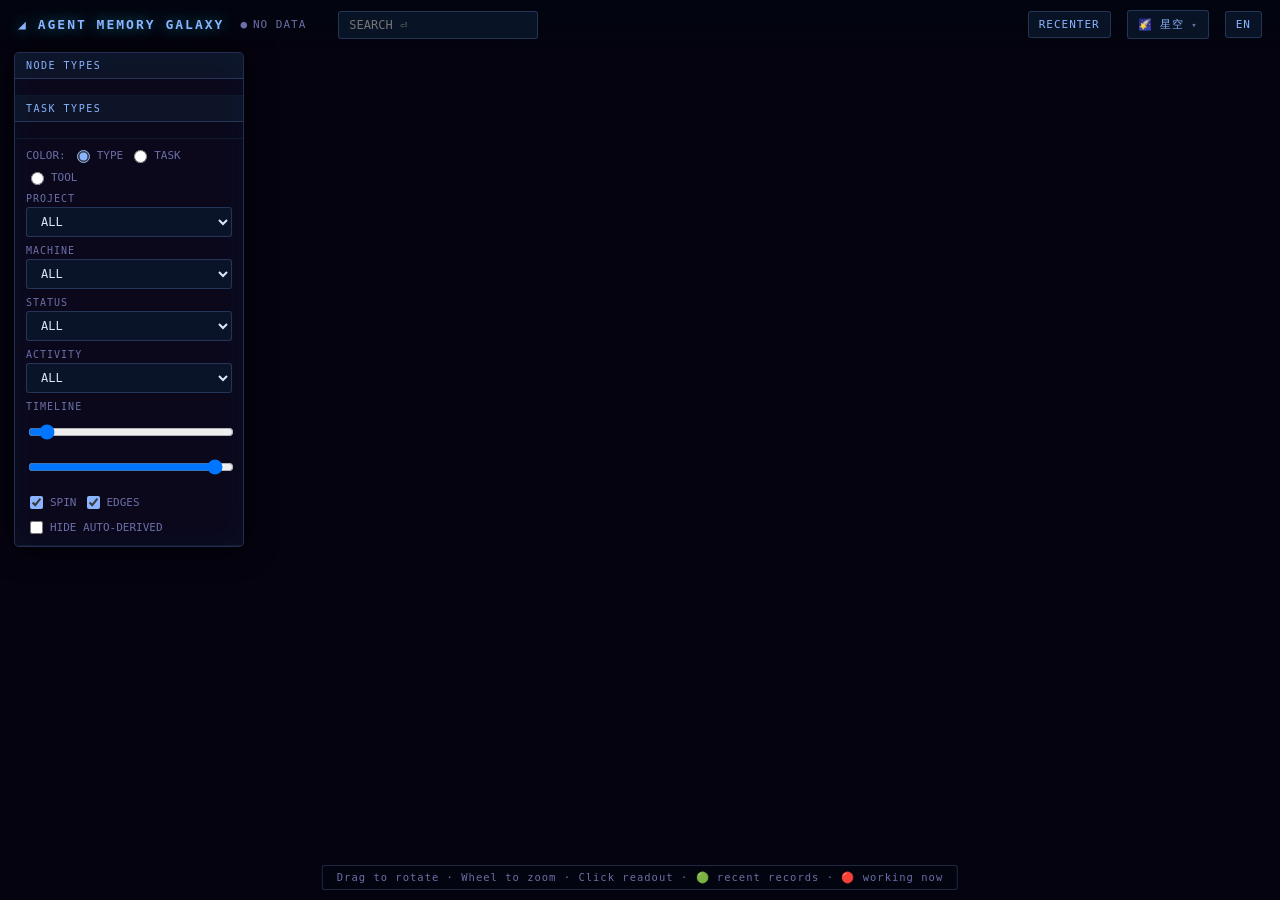
==== commit 5972c503: "feat: align public demo visuals" ====
--- a/viewer/index.html
+++ b/viewer/index.html
@@ -214,8 +214,8 @@
   zh:{'训练':'训练','数据':'数据','评测':'评测','部署':'部署','调研':'调研','同步':'同步','规划':'规划','其他':'其他'}
 };
 const EDGE_LABELS={
-  en:{depends_on:'depends on',inherits_from:'inherits from',exports_to:'exports to',working_on:'working on',handoff_to:'handoff to',keeps_private:'keeps private',encrypts:'encrypts',redacts:'redacts',publishes_to:'publishes to',publishes:'publishes',shared_on:'shared on',cached_on:'cached on',validates:'validates',serves:'serves',replicates_to:'replicates to'},
-  zh:{depends_on:'依赖',inherits_from:'继承',exports_to:'导出到',working_on:'正在做',handoff_to:'交接给',keeps_private:'保持私有',encrypts:'加密',redacts:'脱敏',publishes_to:'发布到',publishes:'发布',shared_on:'共享于',cached_on:'缓存于',validates:'验证',serves:'服务',replicates_to:'同步到'}
+  en:{in:'in project',located:'located on',did:'did',uses:'uses',touches:'touches',trains:'trains',tracks:'tracks',syncs:'syncs',on:'on',explores:'explores',references:'references',link:'links',depends_on:'depends on',inherits_from:'inherits from',exports_to:'exports to',working_on:'working on',handoff_to:'handoff to',keeps_private:'keeps private',encrypts:'encrypts',redacts:'redacts',publishes_to:'publishes to',publishes:'publishes',shared_on:'shared on',cached_on:'cached on',validates:'validates',serves:'serves',replicates_to:'replicates to',exposes:'exposes'},
+  zh:{in:'归属项目',located:'位于',did:'执行',uses:'使用',touches:'触及',trains:'训练',tracks:'追踪',syncs:'同步',on:'位于',explores:'探索',references:'引用',link:'连接',depends_on:'依赖',inherits_from:'继承',exports_to:'导出到',working_on:'正在做',handoff_to:'交接给',keeps_private:'保持私有',encrypts:'加密',redacts:'脱敏',publishes_to:'发布到',publishes:'发布',shared_on:'共享于',cached_on:'缓存于',validates:'验证',serves:'服务',replicates_to:'同步到',exposes:'暴露'}
 };
 function typeLabel(t){return (TYPE_LABELS[LANG]&&TYPE_LABELS[LANG][t])||TYPE_LABELS.en[t]||t;}
 function typeDesc(t){return (TYPE_DESC[LANG]&&TYPE_DESC[LANG][t])||TYPE_DESC.en[t]||'';}
@@ -454,7 +454,8 @@
 // 共享语义层(红光live/绿呼吸active/金色references/筛选/详情)不随主题变，保证含义一致。
 const THEMES={};
 const _uSty=(location.hash.match(/style=(\w+)/)||location.search.match(/style=(\w+)/)||[])[1];
-let styleKey=_uSty||localStorage.getItem('amg_style')||'jarvis';
+function storedStyle(){try{return localStorage.getItem('amg_style')||'';}catch(e){return '';}}
+let styleKey=_uSty||storedStyle()||'cosmos';
 function TH(){return THEMES[styleKey]||THEMES.cosmos;}
 function applyThemeCss(){const c=(TH().css)||{};const rs=document.documentElement.style;
   for(const[k,v]of Object.entries(c))rs.setProperty('--'+k,v);}
@@ -951,7 +952,8 @@
 const _gxSpk={project:{k:6,L:3.2,rot:Math.PI/6,ring:1},machine:{k:4,L:2.9,rot:Math.PI/4},
   agent:{k:4,L:1.5,rot:0},dataset:{k:4,L:1.5,rot:0},server:{k:4,L:1.5,rot:0},model:{k:4,L:1.5,rot:0},
   method:{k:4,L:1.5,rot:0},tech:{k:4,L:1.5,rot:0},wandb:{k:4,L:1.4,rot:0},notion:{k:4,L:1.4,rot:0},
-  fact:{k:4,L:1.4,rot:0},liveagent:{k:4,L:1.8,rot:Math.PI/4}};
+  fact:{k:4,L:1.4,rot:0},artifact:{k:4,L:1.55,rot:Math.PI/4},boundary:{k:6,L:1.85,rot:0,ring:1},
+  liveagent:{k:4,L:1.8,rot:Math.PI/4}};
 function _gxSpike(x,y,ang,len,w){   // 锥形衍射芒：底宽 2w → 尖端，三角填充自然渐细
   const dx=Math.cos(ang),dy=Math.sin(ang);
   ctx.beginPath();ctx.moveTo(x-dy*w,y+dx*w);ctx.lineTo(x+dx*len,y+dy*len);ctx.lineTo(x+dy*w,y-dx*w);
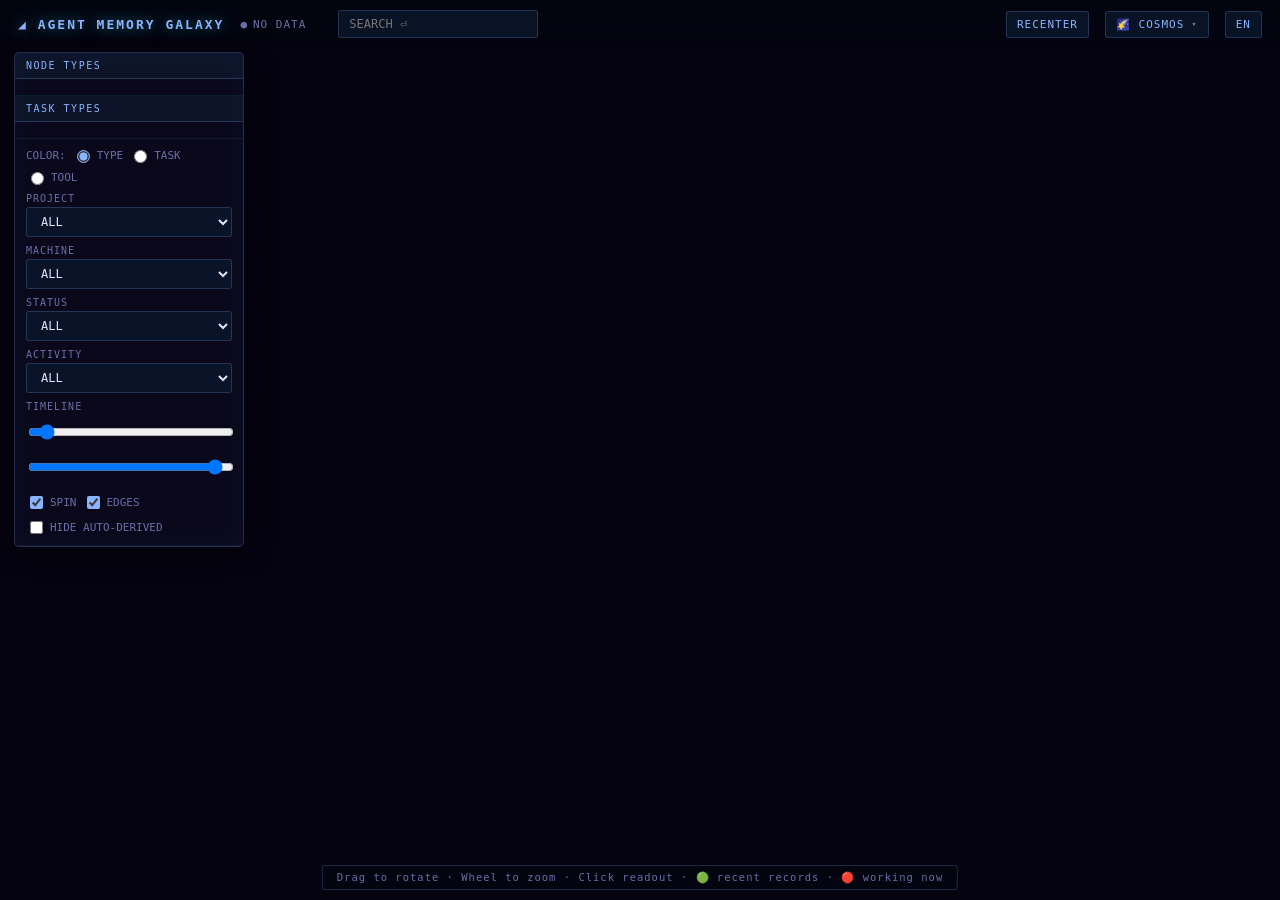
==== commit 8fc12f97: "feat: cinematic hero galaxy + align public demo with private cosmos baseline 宣传页 hero 从静态 SVG 升级为 ca" ====
--- a/viewer/index.html
+++ b/viewer/index.html
@@ -194,11 +194,12 @@
 const LANGS=new Set(["en","zh"]);
 function readLang(){const q=new URLSearchParams(location.search).get('lang');
   if(LANGS.has(q))return q;try{const v=localStorage.getItem('amg_lang');if(LANGS.has(v))return v;}catch(e){}
-  return 'en';}
+  const nav=((navigator.language||'')+'').toLowerCase();   // 兜底跟随浏览器语言：zh* → 中文，其余英文
+  return nav.startsWith('zh')?'zh':'en';}
 let LANG=readLang();
 const UI={
   en:{booting:'BOOTING...',noData:'NO DATA',encrypted:'🔒 ENCRYPTED',unlockTitle:'◢ Memory Galaxy',unlockSub1:'Encrypted · enter a password to unlock locally',unlockSub2:'Encrypted · enter two passwords to unlock locally',password1:'Password 1',password2:'Password 2',password:'PASSWORD',unlock:'UNLOCK',decrypting:'DECRYPTING...',badPassword:'Wrong password. Try again.',lockFoot:'Passwords are used only in your browser for decryption. They are not uploaded or stored. Search engines and unauthorized visitors only see ciphertext.',search:'SEARCH ⏎',recenter:'RECENTER',styleTitle:'STYLE',types:'NODE TYPES',tasks:'TASK TYPES',color:'COLOR:',type:'TYPE',task:'TASK',tool:'TOOL',project:'PROJECT',machine:'MACHINE',status:'STATUS',activity:'ACTIVITY',all:'ALL',active:'🟢 RECENT RECORDS',live:'🔴 WORKING NOW',timeline:'TIMELINE',spin:'SPIN',edges:'EDGES',hideDerived:'HIDE AUTO-DERIVED',hideDerivedTitle:'Hide memories derived from native Claude/Codex/Cursor sessions.',readout:'READOUT',hint:'Drag to rotate · Wheel to zoom · Click readout · 🟢 recent records · 🔴 working now',noMatch:'NO MATCH',online:'ONLINE',nodes:'NODES',links:'LINKS',proj:'PROJ',mach:'MACH',agentsOnline:'agents online',noneDates:'(no dates)',working:'working now',autoDerived:'auto-derived',doing:'Doing',heartbeat:'Heartbeat',activeState:'active',staleState:'stale',session:'Session',source:'Source',primary:'Primary',memoryType:'Memory type',weight:'Weight',degree:'Links',related:'Related',justNow:'just now',minutesAgo:'minutes ago',hoursAgo:'hours ago',daysAgo:'days ago',languageNext:'中文'},
-  zh:{booting:'启动中...',noData:'无数据',encrypted:'🔒 已加密',unlockTitle:'◢ Memory Galaxy',unlockSub1:'已加密 · 输入密码在本地解锁',unlockSub2:'已加密 · 输入两个密码在本地解锁',password1:'密码 1',password2:'密码 2',password:'密码',unlock:'解锁',decrypting:'解密中...',badPassword:'密码错误，请重试',lockFoot:'密码只在你的浏览器里用于解密，不上传、不留存。搜索引擎与未授权访问者只能看到密文。',search:'搜索 ⏎',recenter:'回中',styleTitle:'视觉风格 STYLE',types:'节点类型 NODE TYPES',tasks:'任务类型 TASK',color:'着色:',type:'类型',task:'任务',tool:'工具',project:'项目 PROJECT',machine:'机器 MACHINE',status:'状态 STATUS',activity:'活跃 ACTIVITY',all:'全部',active:'🟢 近3天有记录',live:'🔴 正在工作',timeline:'时间轴',spin:'自转',edges:'连线',hideDerived:'隐藏自动提炼',hideDerivedTitle:'隐藏从 Claude/Codex/Cursor 原生会话自动提炼、无人工 agent_memory.md 的记忆。',readout:'读出 READOUT',hint:'拖拽旋转 · 滚轮缩放 · 点击读出 · 🟢近3天有记录 · 🔴正在工作',noMatch:'没有匹配',online:'在线',nodes:'节点',links:'连线',proj:'项目',mach:'机器',agentsOnline:'个 agent 在线',noneDates:'(无日期)',working:'正在工作',autoDerived:'自动提炼',doing:'正在做',heartbeat:'心跳',activeState:'活跃',staleState:'已超时',session:'Session',source:'来源',primary:'主要项目',memoryType:'记忆类型',weight:'体量',degree:'连接',related:'关联',justNow:'刚刚',minutesAgo:'分钟前',hoursAgo:'小时前',daysAgo:'天前',languageNext:'EN'}
+  zh:{booting:'启动中...',noData:'无数据',encrypted:'🔒 已加密',unlockTitle:'◢ Memory Galaxy',unlockSub1:'已加密 · 输入密码在本地解锁',unlockSub2:'已加密 · 输入两个密码在本地解锁',password1:'密码 1',password2:'密码 2',password:'密码',unlock:'解锁',decrypting:'解密中...',badPassword:'密码错误，请重试',lockFoot:'密码只在你的浏览器里用于解密，不上传、不留存。搜索引擎与未授权访问者只能看到密文。',search:'搜索 ⏎',recenter:'回中',styleTitle:'视觉风格 STYLE',types:'节点类型 NODE TYPES',tasks:'任务类型 TASK',color:'着色:',type:'类型',task:'任务',tool:'工具',project:'项目 PROJECT',machine:'机器 MACHINE',status:'状态 STATUS',activity:'活跃 ACTIVITY',all:'全部',active:'🟢 近3天有记录',live:'🔴 正在工作',timeline:'时间轴',spin:'自转',edges:'连线',hideDerived:'隐藏自动提炼',hideDerivedTitle:'隐藏从 Claude/Codex/Cursor 原生会话自动提炼、无人工 agent_memory.md 的记忆。',readout:'读出 READOUT',hint:'拖拽旋转 · 滚轮缩放 · 点击读出 · 🟢近3天有记录 · 🔴正在工作',noMatch:'没有匹配',online:'ONLINE',nodes:'NODES',links:'LINKS',proj:'PROJ',mach:'MACH',agentsOnline:'个 agent 在线',noneDates:'(无日期)',working:'正在工作',autoDerived:'自动提炼',doing:'正在做',heartbeat:'心跳',activeState:'活跃',staleState:'已超时',session:'Session',source:'来源',primary:'主要项目',memoryType:'记忆类型',weight:'体量',degree:'连接',related:'关联',justNow:'刚刚',minutesAgo:'分钟前',hoursAgo:'小时前',daysAgo:'天前',languageNext:'EN'}
 };
 function tr(k){return (UI[LANG]&&UI[LANG][k])||UI.en[k]||k;}
 const TYPE_LABELS={
@@ -229,7 +230,7 @@
   liveagent:"#ff3b4e",boundary:"#f5b642",artifact:"#7df3c4"};
 const LIVE_TTL=6*60*60*1000;   // 心跳新鲜期：6 小时
 const TASKC={"训练":"#ff8a3d","数据":"#3da5ff","评测":"#2be0a6","部署":"#9aa6c0","调研":"#c06bff","同步":"#ff6fae","规划":"#ffd24b","其他":"#6b7690"};
-const TOOLC={claude:"#c39bff",codex:"#10b981",cursor:"#38bdf8",human:"#ffd24b",agent:"#8aa0c8"};   // 产出工具配色
+const TOOLC={claude:"#c39bff",codex:"#10b981",cursor:"#38bdf8",human:"#ffd24b",agent:"#8aa0c8",automator:"#9aa6c0"};   // 产出工具配色
 const BASE={project:13,machine:15,agent:10,fact:7,entry:6,notion:9,dataset:9,server:9,model:8,method:8,tech:8,file:5,boundary:10,artifact:8};
 const DEFAULT_OFF=new Set(["file"]);
 const FOV=820,DIST=920;
@@ -263,6 +264,7 @@
   const dw=document.getElementById('derivedWrap');if(dw)dw.title=tr('hideDerivedTitle');
   setFirstOption('fProject');setFirstOption('fMachine');setFirstOption('fStatus');setFirstOption('fActivity');
   const fa=document.getElementById('fActivity');if(fa&&fa.options.length>=3){fa.options[1].textContent=tr('active');fa.options[2].textContent=tr('live');}
+  if(document.getElementById('sq-cur'))_styleSync(styleKey);   // 风格触发钮标签跟随语言（中/英半段）
   if(RAW){buildUI([...new Set(N.map(n=>n.type))]);computeLive();if(sel)select(sel);}
 }
 
@@ -574,11 +576,11 @@
       ctx.beginPath();ctx.moveTo(a._sx,a._sy);ctx.lineTo(b._sx,b._sy);ctx.stroke();ctx.lineCap='butt';
       if(!dim){const ph=(tick*0.01+a._sx*0.003)%1;ctx.fillStyle='rgba(255,225,180,.95)';ctx.beginPath();ctx.arc(a._sx+(b._sx-a._sx)*ph,a._sy+(b._sy-a._sy)*ph,2.4,0,6.2832);ctx.fill();}
     }else if(['encrypts','redacts','publishes','publishes_to','keeps_private','validates','serves','replicates_to','shared_on','cached_on','exposes','handoff_to'].includes(e.type)){
-      const br=0.5+0.5*Math.sin(tick*0.04+a._sx*0.009);
+      const br=0.5+0.5*Math.sin(tick*0.04+a._sx*0.009);   // 发布/边界叙事线：调暗为背景层，让金骨架/红绿语义层保持第一视觉
       const tone=(e.type==='keeps_private')?'245,182,66':(e.type==='encrypts'||e.type==='redacts')?'94,214,179':'122,162,255';
-      ctx.strokeStyle=`rgba(${tone},${(dim?0.08:0.48)*(0.55+0.45*br)*dd})`;ctx.lineWidth=dim?0.8:1.8;
+      ctx.strokeStyle=`rgba(${tone},${(dim?0.04:0.2)*(0.55+0.45*br)*dd})`;ctx.lineWidth=dim?0.6:1.0;
       ctx.beginPath();ctx.moveTo(a._sx,a._sy);ctx.lineTo(b._sx,b._sy);ctx.stroke();
-      if(!dim){const ph=(tick*0.012+a._sy*0.004)%1;ctx.fillStyle=`rgba(${tone},.92)`;ctx.beginPath();ctx.arc(a._sx+(b._sx-a._sx)*ph,a._sy+(b._sy-a._sy)*ph,2,0,6.2832);ctx.fill();}
+      if(!dim){const ph=(tick*0.012+a._sy*0.004)%1;ctx.fillStyle=`rgba(${tone},.6)`;ctx.beginPath();ctx.arc(a._sx+(b._sx-a._sx)*ph,a._sy+(b._sy-a._sy)*ph,1.4,0,6.2832);ctx.fill();}
     }else if(liveEdge&&!dim){           // 红色协作链路 + 快速流动脉冲
       const br=0.5+0.5*Math.sin(tick*0.045);
       ctx.strokeStyle=`rgba(255,66,80,${(0.35+0.4*br)*dd})`;ctx.lineWidth=1.1+br*0.9;
@@ -1082,8 +1084,10 @@
       sqCur=document.getElementById('sq-cur'),sqCards=[...document.querySelectorAll('#sq-menu .sq-card')];
 function _sqOpen(o){sqMenu.classList.toggle('show',o);sqTrig.classList.toggle('open',o);
   sqTrig.setAttribute('aria-expanded',o?'true':'false');sqMenu.setAttribute('aria-hidden',o?'false':'true');}
-function _styleSync(k){const c=sqCards.find(b=>b.dataset.s===k);   // setStyle() 内调用它同步触发钮标签+卡片高亮
-  if(c)sqCur.textContent=c.querySelector('.sq-nm').textContent;
+function _styleSync(k){const c=sqCards.find(b=>b.dataset.s===k);   // setStyle() 内调用它同步触发钮标签+卡片高亮（按语言取 label 的中/英半段）
+  if(c){const nm=c.querySelector('.sq-nm').textContent.trim(),em=nm.split(' ')[0];
+    const parts=(((THEMES[k]||{}).label)||nm).split(' ');
+    sqCur.textContent=em+' '+(LANG==='zh'?parts[0]:(parts[1]||parts[0]));}
   sqCards.forEach(b=>{const on=b.dataset.s===k;
     b.classList.toggle('on',on);b.setAttribute('aria-checked',on?'true':'false');});}
 sqTrig.onclick=e=>{e.stopPropagation();_sqOpen(!sqMenu.classList.contains('show'));};
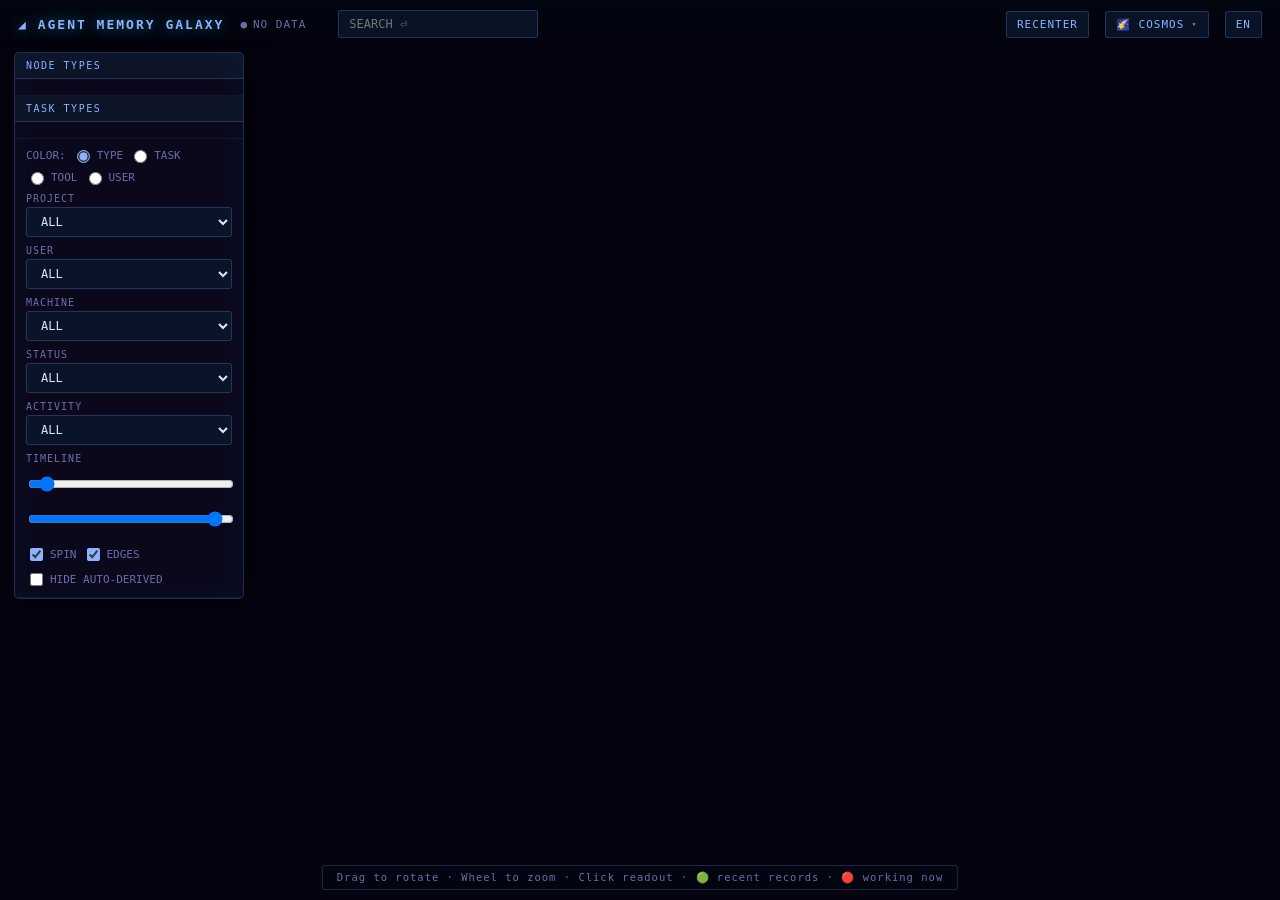
==== commit ac1615ac: "feat: multi-user team work — push identity through the pipeline + viewer user filters 多人团队共建一张图：成员=G" ====
--- a/viewer/index.html
+++ b/viewer/index.html
@@ -3,7 +3,7 @@
 <head>
 <meta charset="utf-8">
 <meta name="robots" content="noindex,nofollow">
-<meta name="viewport" content="width=device-width, initial-scale=1">
+<meta name="viewport" content="width=device-width, initial-scale=1, viewport-fit=cover">
 <title>Agent Memory Galaxy</title>
 </head>
 <body>
@@ -14,7 +14,7 @@
   html,body{margin:0;height:100%;background:var(--bg0);color:var(--fg);overflow:hidden;
     font-family:ui-monospace,SFMono-Regular,Menlo,"PingFang SC","Microsoft YaHei",monospace}
   #app{position:fixed;inset:0}
-  canvas{position:absolute;inset:0;width:100%;height:100%;display:block;cursor:crosshair}
+  canvas{position:absolute;inset:0;width:100%;height:100%;display:block;cursor:crosshair;touch-action:none}
   canvas.drag{cursor:grabbing}
   /* 顶部 HUD 条 */
   header{position:absolute;top:0;left:0;right:0;display:flex;align-items:center;gap:16px;
@@ -131,15 +131,78 @@
     radial-gradient(ellipse 62% 34% at 50% 52%,rgba(255,222,164,.92),rgba(255,150,80,.32) 45%,transparent 72%),
     radial-gradient(ellipse 92% 58% at 50% 50%,rgba(130,150,255,.22),transparent 75%),
     linear-gradient(160deg,#0b0b26,#02010a)}
+  /* ===== 移动端适配（共享规范：≤768px 或矮视口(横屏手机)进入移动模式；桌面端不受影响）===== */
+  #sideToggle,#searchBtn,#statBadge{display:none}
+  #sideBackdrop{display:none;position:fixed;inset:0;background:rgba(2,4,12,.55);z-index:8;
+    -webkit-backdrop-filter:blur(2px);backdrop-filter:blur(2px)}
+  #statwrap{display:contents}
+  @media (pointer:coarse){header button{min-height:44px}#side select{min-height:44px}}
+  @media (max-width:768px),(max-height:480px){
+    /* 顶栏：允许两行换行，不裁切 */
+    header{flex-wrap:wrap;gap:6px 8px;padding:8px 10px;padding-top:calc(8px + env(safe-area-inset-top));
+      background:linear-gradient(180deg,rgba(2,6,15,.96) 70%,rgba(2,6,15,0))}
+    header h1{font-size:11px;letter-spacing:1px;max-width:38vw;overflow:hidden;white-space:nowrap;text-overflow:ellipsis}
+    header button{min-height:44px}
+    /* 计数折叠成紧凑徽标，点开弹出完整统计 */
+    #statBadge{display:inline-flex;align-items:center;gap:5px;justify-content:center;min-width:44px;
+      font-variant-numeric:tabular-nums}
+    #statBadge b{color:var(--gold)}
+    #statwrap{display:none}
+    header.stat-open #statwrap{display:flex;flex-direction:column;align-items:flex-start;gap:7px;position:fixed;
+      left:8px;right:8px;top:calc(58px + env(safe-area-inset-top));z-index:9;background:var(--panel);
+      border:1px solid var(--line);border-radius:5px;padding:12px 14px;backdrop-filter:blur(8px);
+      box-shadow:0 0 30px rgba(0,0,0,.6)}
+    /* 搜索：图标点开，展开成整行（16px 防 iOS 聚焦缩放） */
+    #search{display:none}
+    #searchBtn{display:inline-flex;align-items:center;justify-content:center;min-width:44px}
+    header.search-open #search{display:block;order:99;flex:1 1 100%;min-height:44px;font-size:16px}
+    /* 左侧面板 → 抽屉：默认收起，覆盖在星空上 */
+    #side{position:fixed;top:0;left:0;bottom:0;width:min(80vw,320px);max-height:none;border-radius:0;z-index:9;
+      padding-top:calc(4px + env(safe-area-inset-top));padding-bottom:calc(10px + env(safe-area-inset-bottom));
+      transform:translateX(-105%);transition:transform .22s ease;font-size:13px}
+    #side.open{transform:translateX(0);box-shadow:0 0 40px rgba(0,0,0,.75)}
+    #sideBackdrop.show{display:block}
+    #sideToggle{display:flex;align-items:center;justify-content:center;position:fixed;left:12px;
+      bottom:calc(12px + env(safe-area-inset-bottom));width:52px;height:52px;border-radius:50%;z-index:10;
+      font-size:19px;padding:0;background:rgba(10,24,44,.92);box-shadow:0 0 18px rgba(0,0,0,.6),0 0 10px rgba(56,225,255,.25)}
+    #sideToggle .st-badge{position:absolute;top:-4px;right:-6px;min-width:20px;height:20px;padding:0 5px;border-radius:10px;
+      background:var(--holo);color:#02060f;font-size:10px;font-weight:700;display:flex;align-items:center;
+      justify-content:center;font-variant-numeric:tabular-nums}
+    /* 侧栏内部：触控目标 ≥44px、正文 ≥11px */
+    .tog{min-height:44px;padding:5px 0}
+    .desc{font-size:11px}
+    .hd{font-size:11px;padding:9px 11px}
+    .row label{font-size:11px}
+    .row select{min-height:44px;font-size:13px}
+    .ctl{gap:10px}
+    .ctl label{min-height:36px}
+    .mem div{padding:8px 6px}
+    .mem{max-height:200px}
+    /* 详情读出 → 底部滑出面板 */
+    #detail{top:auto;left:0;right:0;bottom:0;width:auto;max-height:55vh;border-radius:10px 10px 0 0;z-index:8;
+      border-left:none;border-right:none;border-bottom:none;padding-bottom:env(safe-area-inset-bottom)}
+    #detail.show{animation:dslide .22s ease}
+    #detail .close{min-width:44px;min-height:44px;font-size:20px}
+    #detail .src{font-size:11px}
+    #detail .excerpt{font-size:11.5px}
+    #detail .nb{padding:8px 10px}
+    /* 风格菜单：挂到视口右上，防溢出 */
+    #sq-menu{position:fixed;top:calc(104px + env(safe-area-inset-top));right:8px;left:auto;max-width:calc(100vw - 16px)}
+    /* 底部 hint：移动端隐藏（无 hover，交互见抽屉按钮/触摸手势） */
+    #hint{display:none}
+  }
+  @keyframes dslide{from{transform:translateY(30%);opacity:.4}to{transform:translateY(0);opacity:1}}
 </style>
 
 <div id="app">
   <canvas id="cv"></canvas>
   <header>
     <h1>◢ Agent Memory Galaxy</h1>
-    <span id="stat" class="live">BOOTING...</span>
-    <span id="live" style="color:#ff5566;font-weight:700;text-shadow:0 0 10px rgba(255,60,80,.7);font-size:11px;letter-spacing:1px"></span>
+    <span id="statwrap"><span id="stat" class="live">BOOTING...</span>
+    <span id="live" style="color:#ff5566;font-weight:700;text-shadow:0 0 10px rgba(255,60,80,.7);font-size:11px;letter-spacing:1px"></span></span>
+    <button id="statBadge" type="button" aria-haspopup="true" aria-expanded="false" title="STATS">◉ …</button>
     <input id="search" placeholder="SEARCH ⏎">
+    <button id="searchBtn" type="button" aria-controls="search" aria-expanded="false" title="SEARCH">🔍</button>
     <div class="grow"></div>
     <button id="fit">RECENTER</button>
         <button id="sq-trig" aria-haspopup="true" aria-expanded="false" title="STYLE"><span id="sq-cur">🌠 星空</span><span class="sq-caret">▾</span></button>
@@ -169,8 +232,10 @@
         <label><input type="radio" name="cm" value="type" checked> <span id="colorType">TYPE</span></label>
         <label><input type="radio" name="cm" value="task"> <span id="colorTask">TASK</span></label>
         <label><input type="radio" name="cm" value="tool"> <span id="colorTool">TOOL</span></label>
+        <label id="colorUserWrap"><input type="radio" name="cm" value="user"> <span id="colorUser">USER</span></label>
       </div>
       <div class="row"><label id="projectLabel">PROJECT</label><select id="fProject"><option value="">ALL</option></select></div>
+      <div class="row" id="userRow"><label id="userLabel">USER</label><select id="fUser"><option value="">ALL</option></select></div>
       <div class="row"><label id="machineLabel">MACHINE</label><select id="fMachine"><option value="">ALL</option></select></div>
       <div class="row"><label id="statusLabel">STATUS</label><select id="fStatus"><option value="">ALL</option>
         <option>done</option><option>doing</option><option>planned</option><option>logged</option></select></div>
@@ -187,6 +252,8 @@
   <div id="detail"><div class="dh"><span id="dtag" class="tag"></span><span id="readoutLabel" style="font-size:10px;color:var(--mut);letter-spacing:1px">READOUT</span><button class="close" id="dClose">✕</button></div><div class="db" id="dBody"></div></div>
   <div id="hint">Drag to rotate · Wheel to zoom · Click readout · 🟢 recent records · 🔴 working now</div>
   <div id="empty">NO MATCH</div>
+  <div id="sideBackdrop"></div>
+  <button id="sideToggle" type="button" aria-controls="side" aria-expanded="false" title="CONTROLS"><span class="st-ic">☰</span><span class="st-badge" id="stBadge"></span></button>
 </div>
 
 <script>
@@ -198,25 +265,25 @@
   return nav.startsWith('zh')?'zh':'en';}
 let LANG=readLang();
 const UI={
-  en:{booting:'BOOTING...',noData:'NO DATA',encrypted:'🔒 ENCRYPTED',unlockTitle:'◢ Memory Galaxy',unlockSub1:'Encrypted · enter a password to unlock locally',unlockSub2:'Encrypted · enter two passwords to unlock locally',password1:'Password 1',password2:'Password 2',password:'PASSWORD',unlock:'UNLOCK',decrypting:'DECRYPTING...',badPassword:'Wrong password. Try again.',lockFoot:'Passwords are used only in your browser for decryption. They are not uploaded or stored. Search engines and unauthorized visitors only see ciphertext.',search:'SEARCH ⏎',recenter:'RECENTER',styleTitle:'STYLE',types:'NODE TYPES',tasks:'TASK TYPES',color:'COLOR:',type:'TYPE',task:'TASK',tool:'TOOL',project:'PROJECT',machine:'MACHINE',status:'STATUS',activity:'ACTIVITY',all:'ALL',active:'🟢 RECENT RECORDS',live:'🔴 WORKING NOW',timeline:'TIMELINE',spin:'SPIN',edges:'EDGES',hideDerived:'HIDE AUTO-DERIVED',hideDerivedTitle:'Hide memories derived from native Claude/Codex/Cursor sessions.',readout:'READOUT',hint:'Drag to rotate · Wheel to zoom · Click readout · 🟢 recent records · 🔴 working now',noMatch:'NO MATCH',online:'ONLINE',nodes:'NODES',links:'LINKS',proj:'PROJ',mach:'MACH',agentsOnline:'agents online',noneDates:'(no dates)',working:'working now',autoDerived:'auto-derived',doing:'Doing',heartbeat:'Heartbeat',activeState:'active',staleState:'stale',session:'Session',source:'Source',primary:'Primary',memoryType:'Memory type',weight:'Weight',degree:'Links',related:'Related',justNow:'just now',minutesAgo:'minutes ago',hoursAgo:'hours ago',daysAgo:'days ago',languageNext:'中文'},
-  zh:{booting:'启动中...',noData:'无数据',encrypted:'🔒 已加密',unlockTitle:'◢ Memory Galaxy',unlockSub1:'已加密 · 输入密码在本地解锁',unlockSub2:'已加密 · 输入两个密码在本地解锁',password1:'密码 1',password2:'密码 2',password:'密码',unlock:'解锁',decrypting:'解密中...',badPassword:'密码错误，请重试',lockFoot:'密码只在你的浏览器里用于解密，不上传、不留存。搜索引擎与未授权访问者只能看到密文。',search:'搜索 ⏎',recenter:'回中',styleTitle:'视觉风格 STYLE',types:'节点类型 NODE TYPES',tasks:'任务类型 TASK',color:'着色:',type:'类型',task:'任务',tool:'工具',project:'项目 PROJECT',machine:'机器 MACHINE',status:'状态 STATUS',activity:'活跃 ACTIVITY',all:'全部',active:'🟢 近3天有记录',live:'🔴 正在工作',timeline:'时间轴',spin:'自转',edges:'连线',hideDerived:'隐藏自动提炼',hideDerivedTitle:'隐藏从 Claude/Codex/Cursor 原生会话自动提炼、无人工 agent_memory.md 的记忆。',readout:'读出 READOUT',hint:'拖拽旋转 · 滚轮缩放 · 点击读出 · 🟢近3天有记录 · 🔴正在工作',noMatch:'没有匹配',online:'ONLINE',nodes:'NODES',links:'LINKS',proj:'PROJ',mach:'MACH',agentsOnline:'个 agent 在线',noneDates:'(无日期)',working:'正在工作',autoDerived:'自动提炼',doing:'正在做',heartbeat:'心跳',activeState:'活跃',staleState:'已超时',session:'Session',source:'来源',primary:'主要项目',memoryType:'记忆类型',weight:'体量',degree:'连接',related:'关联',justNow:'刚刚',minutesAgo:'分钟前',hoursAgo:'小时前',daysAgo:'天前',languageNext:'EN'}
+  en:{booting:'BOOTING...',noData:'NO DATA',encrypted:'🔒 ENCRYPTED',unlockTitle:'◢ Memory Galaxy',unlockSub1:'Encrypted · enter a password to unlock locally',unlockSub2:'Encrypted · enter two passwords to unlock locally',password1:'Password 1',password2:'Password 2',password:'PASSWORD',unlock:'UNLOCK',decrypting:'DECRYPTING...',badPassword:'Wrong password. Try again.',lockFoot:'Passwords are used only in your browser for decryption. They are not uploaded or stored. Search engines and unauthorized visitors only see ciphertext.',search:'SEARCH ⏎',recenter:'RECENTER',styleTitle:'STYLE',types:'NODE TYPES',tasks:'TASK TYPES',color:'COLOR:',type:'TYPE',task:'TASK',tool:'TOOL',user:'USER',userShort:'USER',unassigned:'Unassigned',project:'PROJECT',machine:'MACHINE',status:'STATUS',activity:'ACTIVITY',all:'ALL',active:'🟢 RECENT RECORDS',live:'🔴 WORKING NOW',timeline:'TIMELINE',spin:'SPIN',edges:'EDGES',hideDerived:'HIDE AUTO-DERIVED',hideDerivedTitle:'Hide memories derived from native Claude/Codex/Cursor sessions.',readout:'READOUT',hint:'Drag to rotate · Wheel to zoom · Click readout · 🟢 recent records · 🔴 working now',noMatch:'NO MATCH',online:'ONLINE',nodes:'NODES',links:'LINKS',proj:'PROJ',mach:'MACH',agentsOnline:'agents online',noneDates:'(no dates)',working:'working now',autoDerived:'auto-derived',doing:'Doing',heartbeat:'Heartbeat',activeState:'active',staleState:'stale',session:'Session',source:'Source',primary:'Primary',memoryType:'Memory type',weight:'Weight',degree:'Links',related:'Related',justNow:'just now',minutesAgo:'minutes ago',hoursAgo:'hours ago',daysAgo:'days ago',languageNext:'中文',panelBtn:'CONTROLS',statsBtn:'STATS'},
+  zh:{booting:'启动中...',noData:'无数据',encrypted:'🔒 已加密',unlockTitle:'◢ Memory Galaxy',unlockSub1:'已加密 · 输入密码在本地解锁',unlockSub2:'已加密 · 输入两个密码在本地解锁',password1:'密码 1',password2:'密码 2',password:'密码',unlock:'解锁',decrypting:'解密中...',badPassword:'密码错误，请重试',lockFoot:'密码只在你的浏览器里用于解密，不上传、不留存。搜索引擎与未授权访问者只能看到密文。',search:'搜索 ⏎',recenter:'回中',styleTitle:'视觉风格 STYLE',types:'节点类型 NODE TYPES',tasks:'任务类型 TASK',color:'着色:',type:'类型',task:'任务',tool:'工具',user:'用户 USER',userShort:'用户',unassigned:'未标注',project:'项目 PROJECT',machine:'机器 MACHINE',status:'状态 STATUS',activity:'活跃 ACTIVITY',all:'全部',active:'🟢 近3天有记录',live:'🔴 正在工作',timeline:'时间轴',spin:'自转',edges:'连线',hideDerived:'隐藏自动提炼',hideDerivedTitle:'隐藏从 Claude/Codex/Cursor 原生会话自动提炼、无人工 agent_memory.md 的记忆。',readout:'读出 READOUT',hint:'拖拽旋转 · 滚轮缩放 · 点击读出 · 🟢近3天有记录 · 🔴正在工作',noMatch:'没有匹配',online:'ONLINE',nodes:'NODES',links:'LINKS',proj:'PROJ',mach:'MACH',agentsOnline:'个 agent 在线',noneDates:'(无日期)',working:'正在工作',autoDerived:'自动提炼',doing:'正在做',heartbeat:'心跳',activeState:'活跃',staleState:'已超时',session:'Session',source:'来源',primary:'主要项目',memoryType:'记忆类型',weight:'体量',degree:'连接',related:'关联',justNow:'刚刚',minutesAgo:'分钟前',hoursAgo:'小时前',daysAgo:'天前',languageNext:'EN',panelBtn:'控制面板',statsBtn:'统计'}
 };
 function tr(k){return (UI[LANG]&&UI[LANG][k])||UI.en[k]||k;}
 const TYPE_LABELS={
-  en:{project:'Project',entry:'Work entry',fact:'Auto memory',agent:'Agent',dataset:'Dataset',server:'Server',model:'Model/Run',method:'Method',file:'File',wandb:'W&B',tech:'Tech',notion:'Notion',machine:'Machine',liveagent:'Working now',boundary:'Boundary',artifact:'Artifact'},
-  zh:{project:'项目',entry:'工作记录',fact:'自动记忆',agent:'Agent',dataset:'数据集',server:'服务器',model:'模型/Run',method:'方法/思路',file:'文件',wandb:'W&B',tech:'框架/技术',notion:'Notion',machine:'机器',liveagent:'正在工作',boundary:'边界',artifact:'产物'}
+  en:{project:'Project',entry:'Work entry',fact:'Auto memory',agent:'Agent',dataset:'Dataset',server:'Server',model:'Model/Run',method:'Method',file:'File',wandb:'W&B',tech:'Tech',notion:'Notion',machine:'Machine',liveagent:'Working now',boundary:'Boundary',artifact:'Artifact',user:'Team member'},
+  zh:{project:'项目',entry:'工作记录',fact:'自动记忆',agent:'Agent',dataset:'数据集',server:'服务器',model:'模型/Run',method:'方法/思路',file:'文件',wandb:'W&B',tech:'框架/技术',notion:'Notion',machine:'机器',liveagent:'正在工作',boundary:'边界',artifact:'产物',user:'团队成员'}
 };
 const TYPE_DESC={
-  en:{project:'Top-level unit that owns work memory',entry:'A reviewed work record from a session or day',fact:'Structured memory distilled from safe session metadata',agent:'The human or AI actor that performed work',dataset:'Dataset, training input, or shared asset',server:'Server or runtime node',model:'Model checkpoint or tracked run',method:'Technical method or workflow inside a project',file:'Code, config, or output file',wandb:'Experiment tracking run id',tech:'External framework or technology',notion:'Notion page or sync target',machine:'Machine where memory was recorded',liveagent:'Currently working agent with a fresh heartbeat',boundary:'Public, private, or encrypted boundary',artifact:'Build, encrypted, or published output'},
-  zh:{project:'研究项目 — 工作归属的顶层单位',entry:'一条工作记录(某次 session/某天)',fact:'自动提炼的结构化记忆事实卡',agent:'标注的执行者(人/AI)',dataset:'数据集/训练数据/共享资产',server:'服务器或运行节点',model:'训练出的模型 / run',method:'项目内技术思路或流程',file:'代码/配置/产物文件',wandb:'实验追踪 run id',tech:'外部框架/技术',notion:'Notion 页面/同步目标',machine:'记录所在机器',liveagent:'正在工作(红光)',boundary:'公开、私有或加密边界',artifact:'构建、加密或发布产物'}
+  en:{project:'Top-level unit that owns work memory',entry:'A reviewed work record from a session or day',fact:'Structured memory distilled from safe session metadata',agent:'The human or AI actor that performed work',dataset:'Dataset, training input, or shared asset',server:'Server or runtime node',model:'Model checkpoint or tracked run',method:'Technical method or workflow inside a project',file:'Code, config, or output file',wandb:'Experiment tracking run id',tech:'External framework or technology',notion:'Notion page or sync target',machine:'Machine where memory was recorded',liveagent:'Currently working agent with a fresh heartbeat',boundary:'Public, private, or encrypted boundary',artifact:'Build, encrypted, or published output',user:'Team member (push identity)'},
+  zh:{project:'研究项目 — 工作归属的顶层单位',entry:'一条工作记录(某次 session/某天)',fact:'自动提炼的结构化记忆事实卡',agent:'标注的执行者(人/AI)',dataset:'数据集/训练数据/共享资产',server:'服务器或运行节点',model:'训练出的模型 / run',method:'项目内技术思路或流程',file:'代码/配置/产物文件',wandb:'实验追踪 run id',tech:'外部框架/技术',notion:'Notion 页面/同步目标',machine:'记录所在机器',liveagent:'正在工作(红光)',boundary:'公开、私有或加密边界',artifact:'构建、加密或发布产物',user:'团队成员（推送身份）'}
 };
 const TASK_LABELS={
   en:{'训练':'Training','数据':'Data','评测':'Evaluation','部署':'Deployment','调研':'Research','同步':'Sync','规划':'Planning','其他':'Other'},
   zh:{'训练':'训练','数据':'数据','评测':'评测','部署':'部署','调研':'调研','同步':'同步','规划':'规划','其他':'其他'}
 };
 const EDGE_LABELS={
-  en:{in:'in project',located:'located on',did:'did',uses:'uses',touches:'touches',trains:'trains',tracks:'tracks',syncs:'syncs',on:'on',explores:'explores',references:'references',link:'links',depends_on:'depends on',inherits_from:'inherits from',exports_to:'exports to',working_on:'working on',handoff_to:'handoff to',keeps_private:'keeps private',encrypts:'encrypts',redacts:'redacts',publishes_to:'publishes to',publishes:'publishes',shared_on:'shared on',cached_on:'cached on',validates:'validates',serves:'serves',replicates_to:'replicates to',exposes:'exposes'},
-  zh:{in:'归属项目',located:'位于',did:'执行',uses:'使用',touches:'触及',trains:'训练',tracks:'追踪',syncs:'同步',on:'位于',explores:'探索',references:'引用',link:'连接',depends_on:'依赖',inherits_from:'继承',exports_to:'导出到',working_on:'正在做',handoff_to:'交接给',keeps_private:'保持私有',encrypts:'加密',redacts:'脱敏',publishes_to:'发布到',publishes:'发布',shared_on:'共享于',cached_on:'缓存于',validates:'验证',serves:'服务',replicates_to:'同步到',exposes:'暴露'}
+  en:{in:'in project',located:'located on',did:'did',uses:'uses',touches:'touches',trains:'trains',tracks:'tracks',syncs:'syncs',on:'on',explores:'explores',references:'references',link:'links',depends_on:'depends on',inherits_from:'inherits from',exports_to:'exports to',working_on:'working on',handoff_to:'handoff to',keeps_private:'keeps private',encrypts:'encrypts',redacts:'redacts',publishes_to:'publishes to',publishes:'publishes',shared_on:'shared on',cached_on:'cached on',validates:'validates',serves:'serves',replicates_to:'replicates to',exposes:'exposes',owns:'owns'},
+  zh:{in:'归属项目',located:'位于',did:'执行',uses:'使用',touches:'触及',trains:'训练',tracks:'追踪',syncs:'同步',on:'位于',explores:'探索',references:'引用',link:'连接',depends_on:'依赖',inherits_from:'继承',exports_to:'导出到',working_on:'正在做',handoff_to:'交接给',keeps_private:'保持私有',encrypts:'加密',redacts:'脱敏',publishes_to:'发布到',publishes:'发布',shared_on:'共享于',cached_on:'缓存于',validates:'验证',serves:'服务',replicates_to:'同步到',exposes:'暴露',owns:'拥有'}
 };
 function typeLabel(t){return (TYPE_LABELS[LANG]&&TYPE_LABELS[LANG][t])||TYPE_LABELS.en[t]||t;}
 function typeDesc(t){return (TYPE_DESC[LANG]&&TYPE_DESC[LANG][t])||TYPE_DESC.en[t]||'';}
@@ -227,20 +294,23 @@
 function nodeValue(n,k){return i18nField(n,k)||n[k]||'';}
 const PALETTE={project:"#ff5d73",entry:"#4ea8ff",fact:"#2ee6c5",agent:"#ffb24d",dataset:"#b07bff",
   server:"#ff5fa2",model:"#2bf0a0",method:"#ff7bdf",file:"#8aa0c8",wandb:"#ffd84d",tech:"#33c6ff",notion:"#d9c2ff",machine:"#ffe14d",
-  liveagent:"#ff3b4e",boundary:"#f5b642",artifact:"#7df3c4"};
+  liveagent:"#ff3b4e",boundary:"#f5b642",artifact:"#7df3c4",user:"#c6f24e"};
 const LIVE_TTL=6*60*60*1000;   // 心跳新鲜期：6 小时
 const TASKC={"训练":"#ff8a3d","数据":"#3da5ff","评测":"#2be0a6","部署":"#9aa6c0","调研":"#c06bff","同步":"#ff6fae","规划":"#ffd24b","其他":"#6b7690"};
 const TOOLC={claude:"#c39bff",codex:"#10b981",cursor:"#38bdf8",human:"#ffd24b",agent:"#8aa0c8",automator:"#9aa6c0"};   // 产出工具配色
-const BASE={project:13,machine:15,agent:10,fact:7,entry:6,notion:9,dataset:9,server:9,model:8,method:8,tech:8,file:5,boundary:10,artifact:8};
+const BASE={project:13,machine:15,agent:10,fact:7,entry:6,notion:9,dataset:9,server:9,model:8,method:8,tech:8,file:5,boundary:10,artifact:8,user:12};
 const DEFAULT_OFF=new Set(["file"]);
 const FOV=820,DIST=920;
+// 移动断点：与 CSS 的 @media (max-width:768px),(max-height:480px) 保持一致
+const _mqMobile=window.matchMedia?window.matchMedia('(max-width:768px),(max-height:480px)'):null;
+function _isMobile(){return !!(_mqMobile&&_mqMobile.matches);}
 
 let RAW=null,N=[],E=[],byId={},adj={};
 let cv,ctx,W=0,H=0,DPR=1,cx=0,cy=0;
 let yaw=0.5,pitch=-0.32,zoom=1.15,autoSpin=true,showEdges=true,colorMode="type";
 let sel=null,hover=null,dragging=false,moved=false,last={x:0,y:0};
 let alpha=1,wmax=1,stars=[],nebula=[],tick=0,boot=0;
-let filters={types:new Set(),project:"",machine:"",status:"",task:"",activity:"",hideDerived:false,tmin:0,tmax:1e15};
+let filters={types:new Set(),project:"",user:"",machine:"",status:"",task:"",activity:"",hideDerived:false,tmin:0,tmax:1e15};
 let dmin=0,dmax=0,hasDates=false;
 let liveCount=0,_pw=null,_encMode=false;   // 红光 live 统计 + 轮询用密码/加密模式
 
@@ -248,6 +318,17 @@
 function setFirstOption(id){const s=document.getElementById(id);if(s&&s.options.length)s.options[0].textContent=tr('all');}
 function projectDisplay(value){const n=N.find(x=>x.type==='project'&&x.label===value);return n?nodeLabel(n):value;}
 function machineDisplay(value){const n=N.find(x=>x.type==='machine'&&x.label===value);return n?nodeLabel(n):value;}
+// —— 用户(推送身份)：user=推送者身份字符串，写在 entry/fact/machine/liveagent 的 user 属性 + 独立 user 节点上 ——
+function usersOf(){return [...new Set(N.map(n=>n.type==='user'?(n.label||n.user):n.user).filter(Boolean))];}
+function teamMembers(){const m=RAW&&RAW.meta&&RAW.meta.team&&RAW.meta.team.members;return (m&&typeof m==='object')?m:null;}
+function defaultUser(){const t=RAW&&RAW.meta&&RAW.meta.team;return (t&&t.default_user)||'';}
+function userDisplay(value){const m=teamMembers();if(m&&m[value]&&m[value].display)return m[value].display;
+  const n=N.find(x=>x.type==='user'&&x.label===value);return n?nodeLabel(n):value;}
+function machinesOf(user){   // 某 user 的机器集合 = machine 节点 user 属性 ∪ 该 user 记录触及的机器（覆盖共享机器）
+  if(!user)return N.filter(n=>n.type==='machine').map(n=>n.label);
+  const s=new Set();N.forEach(n=>{if(n.type==='machine'&&n.user===user)s.add(n.label);
+    else if((n.type==='entry'||n.type==='fact'||n.type==='liveagent')&&n.user===user&&n.machine)s.add(n.machine);});
+  return [...s];}
 function syncLangUrl(){try{const u=new URL(location.href);u.searchParams.set('lang',LANG);history.replaceState(null,'',u);}catch(e){}}
 function setLanguage(lang){if(!LANGS.has(lang)||lang===LANG)return;LANG=lang;try{localStorage.setItem('amg_lang',LANG);}catch(e){}syncLangUrl();applyLanguage();}
 function applyLanguage(){
@@ -258,11 +339,14 @@
   const sq=document.getElementById('sq-trig');if(sq)sq.title=tr('styleTitle');
   const langCur=document.getElementById('lang-cur');if(langCur)langCur.textContent=LANG==='zh'?'中文':'EN';
   setText('fit','recenter');setText('typesHead','types');setText('tasksHead','tasks');setText('colorHead','color');
-  setText('colorType','type');setText('colorTask','task');setText('colorTool','tool');setText('projectLabel','project');setText('machineLabel','machine');
+  setText('colorType','type');setText('colorTask','task');setText('colorTool','tool');setText('colorUser','userShort');setText('projectLabel','project');setText('userLabel','user');setText('machineLabel','machine');
   setText('statusLabel','status');setText('activityLabel','activity');setText('timelineLabel','timeline');setText('spinLabel','spin');setText('edgesLabel','edges');
   setText('derivedLabel','hideDerived');setText('readoutLabel','readout');setText('hint','hint');setText('empty','noMatch');
   const dw=document.getElementById('derivedWrap');if(dw)dw.title=tr('hideDerivedTitle');
-  setFirstOption('fProject');setFirstOption('fMachine');setFirstOption('fStatus');setFirstOption('fActivity');
+  const _sbt=document.getElementById('searchBtn');if(_sbt)_sbt.title=tr('search');
+  const _stg=document.getElementById('sideToggle');if(_stg)_stg.title=tr('panelBtn');
+  const _sbg=document.getElementById('statBadge');if(_sbg)_sbg.title=tr('statsBtn');
+  setFirstOption('fProject');setFirstOption('fUser');setFirstOption('fMachine');setFirstOption('fStatus');setFirstOption('fActivity');
   const fa=document.getElementById('fActivity');if(fa&&fa.options.length>=3){fa.options[1].textContent=tr('active');fa.options[2].textContent=tr('live');}
   if(document.getElementById('sq-cur'))_styleSync(styleKey);   // 风格触发钮标签跟随语言（中/英半段）
   if(RAW){buildUI([...new Set(N.map(n=>n.type))]);computeLive();if(sel)select(sel);}
@@ -331,9 +415,18 @@
   const m=RAW.meta||{};
   document.getElementById('stat').innerHTML=`${tr('online')} · <b>${N.length}</b> ${tr('nodes')} · <b>${E.length}</b> ${tr('links')} · <b>${(m.projects||[]).length}</b> ${tr('proj')} · <b>${(m.machines||[]).length}</b> ${tr('mach')}`;
   document.getElementById('stat').className='';
+  const _sb=document.getElementById('statBadge');if(_sb)_sb.innerHTML=`◉ <b>${N.length}</b>`;   // 移动端紧凑计数徽标
   resize();applyFilter();loop();
 }
-function col(n){ if(n.type==='entry'){ if(colorMode==='task')return TASKC[n.task]||'#6b7690'; if(colorMode==='tool')return TOOLC[n.tool]||'#8aa0c8'; } return PALETTE[n.type]||'#9fb0d0'; }
+function col(n){ if(colorMode==='user'){const u=n.type==='user'?(n.label||n.user):n.user;return u?userColor(u):'#6b7690';}
+  if(n.type==='entry'){ if(colorMode==='task')return TASKC[n.task]||'#6b7690'; if(colorMode==='tool')return TOOLC[n.tool]||'#8aa0c8'; } return PALETTE[n.type]||'#9fb0d0'; }
+// 用户着色：team.json members 指定色优先（meta.team.members[u].color）；否则 FNV-1a 哈希→确定性色相
+function userColor(u){const m=teamMembers();
+  if(m&&m[u]&&/^#[0-9a-fA-F]{6}$/.test(m[u].color||''))return m[u].color;
+  let h=2166136261;const s=''+u;for(let i=0;i<s.length;i++){h^=s.charCodeAt(i);h=Math.imul(h,16777619)>>>0;}
+  return _hslHex(h%360,0.66,0.62);}
+function _hslHex(hh,ss,ll){const a=ss*Math.min(ll,1-ll),f=x=>{const k=(x+hh/30)%12,c=ll-a*Math.max(Math.min(k-3,9-k,1),-1);
+  return Math.round(c*255).toString(16).padStart(2,'0');};return '#'+f(0)+f(8)+f(4);}
 // —— 正在工作(红光) 判定：liveagent 心跳 15min 内且 working（用 Date.now 现算，快照过期会自动降级）——
 function isLiveAgent(n){return n.type==='liveagent'&&(n.status==='working'||n.status==='doing')&&(n.demo_live||(n.heartbeat&&(Date.now()-Date.parse(n.heartbeat)<LIVE_TTL)));}
 function computeLive(){
@@ -376,8 +469,20 @@
     tk.appendChild(d);});
   const fill=(id,v,labeler=x=>x,current='')=>{const s=document.getElementById(id);s.innerHTML=`<option value="">${tr('all')}</option>`;[...new Set(v)].filter(Boolean).sort().forEach(x=>{const o=document.createElement('option');o.value=x;o.textContent=labeler(x);s.appendChild(o);});s.value=current||'';};
   fill('fProject',N.filter(n=>n.type==='project').map(n=>n.label),projectDisplay,filters.project);
-  fill('fMachine',N.filter(n=>n.type==='machine').map(n=>n.label),machineDisplay,filters.machine);
+  // —— 用户 USER 筛选：仅当图里存在 user 数据时显示（老图/无 user 图自动隐藏行与着色项，页面不坏）——
+  const _users=usersOf(),_hasU=_users.length>0,
+        _uRow=document.getElementById('userRow'),_uCol=document.getElementById('colorUserWrap');
+  if(_uRow)_uRow.style.display=_hasU?'':'none';
+  if(_uCol)_uCol.style.display=_hasU?'':'none';
+  if(!_hasU){filters.user='';
+    if(colorMode==='user'){colorMode='type';const r0=document.querySelector('input[name=cm][value=type]');if(r0)r0.checked=true;}}
+  const refillMachines=()=>fill('fMachine',machinesOf(filters.user),machineDisplay,filters.machine);   // 先清 options 再按当前 user 重建机器集合
+  fill('fUser',_users,userDisplay,filters.user);
+  refillMachines();
   fProject.onchange=e=>{filters.project=e.target.value;applyFilter();};
+  fUser.onchange=e=>{filters.user=e.target.value;   // 用户→机器联动：机器下拉重建为该 user 的机器集合；ALL 恢复全部
+    if(filters.machine&&!machinesOf(filters.user).includes(filters.machine))filters.machine='';
+    refillMachines();applyFilter();};
   fMachine.onchange=e=>{filters.machine=e.target.value;applyFilter();};
   fStatus.onchange=e=>{filters.status=e.target.value;applyFilter();};
   fActivity.onchange=e=>{filters.activity=e.target.value;applyFilter();};
@@ -413,21 +518,28 @@
 // 选中项目/机器时，算出"焦点邻域"：匹配的记录/agent + 它们触及的实体/机器 + 项目/机器节点本身
 function buildFocus(){
   focusSet=null;
-  if(!filters.project&&!filters.machine)return;
+  if(!filters.project&&!filters.machine&&!filters.user)return;
   const s=new Set();
   N.forEach(n=>{
     if(n.type==='entry'||n.type==='fact'||n.type==='liveagent'){
       const okP=!filters.project||n.project===filters.project;
       const okM=!filters.machine||n.machine===filters.machine;
-      if(okP&&okM){s.add(n.id);(adj[n.id]||[]).forEach(x=>s.add(x.o));}
+      const okU=!filters.user||n.user===filters.user;
+      if(okP&&okM&&okU){s.add(n.id);(adj[n.id]||[]).forEach(x=>s.add(x.o));}
     }
   });
   if(filters.project)N.forEach(n=>{if(n.type==='project'&&n.label===filters.project)s.add(n.id);});
   if(filters.machine)N.forEach(n=>{if(n.type==='machine'&&n.label===filters.machine)s.add(n.id);});
+  // user 节点随焦点收敛：选中的 user 保留自身 + owns 邻域；未选 user 时，owns 的机器仍在焦点内的 user 保留
+  N.forEach(n=>{if(n.type==='user'){
+    if(filters.user){if(n.label===filters.user){s.add(n.id);(adj[n.id]||[]).forEach(x=>{if(x.e.type==='owns')s.add(x.o);});}}
+    else if((adj[n.id]||[]).some(x=>x.e.type==='owns'&&s.has(x.o)))s.add(n.id);
+  }});
   focusSet=s;
 }
 function applyFilter(){buildFocus();visN=N.filter(visible);visSet=new Set(visN.map(n=>n.id));
-  document.getElementById('empty').style.display=visN.length?'none':'flex';alpha=Math.max(alpha,.6);}
+  document.getElementById('empty').style.display=visN.length?'none':'flex';alpha=Math.max(alpha,.6);
+  const _stb=document.getElementById('stBadge');if(_stb)_stb.textContent=visN.length;}   // 抽屉按钮上的可见节点数徽标
 function radiusOf(n){return 2.4+26*(Math.sqrt(n.weight||1)/wmax);}
 
 function step3d(){
@@ -466,7 +578,7 @@
   if(typeof _styleSync==='function')_styleSync(k);}
 // 按类型的全息异形（比小圆球酷）
 const SHAPE={project:'reactor',machine:'reactor',agent:'ring',file:'dot',entry:'diamond',method:'diamond',
-  dataset:'hex',tech:'hex',model:'tri',wandb:'tri',server:'square',fact:'square',notion:'square',boundary:'hex',artifact:'diamond'};
+  dataset:'hex',tech:'hex',model:'tri',wandb:'tri',server:'square',fact:'square',notion:'square',boundary:'hex',artifact:'diamond',user:'duo'};
 const POLY={diamond:[4,0],square:[4,Math.PI/4],hex:[6,0],tri:[3,-Math.PI/2]};
 function poly(x,y,r,s,rot){ctx.beginPath();for(let i=0;i<s;i++){const a=rot+i/s*6.2832,px=x+Math.cos(a)*r,py=y+Math.sin(a)*r;i?ctx.lineTo(px,py):ctx.moveTo(px,py);}ctx.closePath();}
 function drawGlyph(n,dep){(TH().glyph||glyphShapes)(n,dep);}
@@ -480,6 +592,10 @@
   }else if(sh==='ring'){            // agent：环 + 核
     ctx.strokeStyle=fill;ctx.lineWidth=2;ctx.beginPath();ctx.arc(x,y,r*0.9,0,6.2832);ctx.stroke();
     ctx.fillStyle=hx('#ffffff',.7*dep);ctx.beginPath();ctx.arc(x,y,r*0.3,0,6.2832);ctx.fill();
+  }else if(sh==='duo'){             // user(团队成员/推送身份)：双环 + 白核，与 agent 单环区分
+    ctx.strokeStyle=fill;ctx.lineWidth=1.8;ctx.beginPath();ctx.arc(x,y,r*0.95,0,6.2832);ctx.stroke();
+    ctx.strokeStyle=hx(c,.5*dep);ctx.lineWidth=1;ctx.beginPath();ctx.arc(x,y,r*0.6,0,6.2832);ctx.stroke();
+    ctx.fillStyle=hx('#ffffff',.75*dep);ctx.beginPath();ctx.arc(x,y,r*0.24,0,6.2832);ctx.fill();
   }else if(sh==='dot'){             // file：小点
     ctx.fillStyle=fill;ctx.beginPath();ctx.arc(x,y,r,0,6.2832);ctx.fill();
   }else{                            // 多边形：菱形/方块/六边形/三角
@@ -651,7 +767,7 @@
   let changed=false;
   freshLA.forEach(fn=>{
     const ex=byId[fn.id];
-    if(ex){ex.heartbeat=fn.heartbeat;ex.status=fn.status;ex.current=fn.current;ex.project=fn.project;ex.tool=fn.tool;}
+    if(ex){ex.heartbeat=fn.heartbeat;ex.status=fn.status;ex.current=fn.current;ex.project=fn.project;ex.tool=fn.tool;ex.user=fn.user;}
     else{fn.x=(Math.random()*2-1)*220;fn.y=(Math.random()*2-1)*220;fn.z=(Math.random()*2-1)*220;fn.vx=fn.vy=fn.vz=0;
       N.push(fn);byId[fn.id]=fn;adj[fn.id]=[];filters.types.add('liveagent');changed=true;}
   });
@@ -679,6 +795,28 @@
     else{hover=pick(e.clientX,e.clientY);cv.style.cursor=hover?'pointer':'crosshair';}});
   window.addEventListener('mouseup',e=>{if(dragging&&!moved){const p=pick(e.clientX,e.clientY);select(p);}dragging=false;cv.classList.remove('drag');});
   cv.addEventListener('wheel',e=>{e.preventDefault();zoom*=e.deltaY<0?1.12:1/1.12;zoom=Math.max(.2,Math.min(6,zoom));},{passive:false});
+  // —— 触摸：单指拖拽=旋转 · 双指捏合=缩放 · 单击=选中读出（与鼠标逻辑等价；preventDefault 抑制合成鼠标事件与页面滚动）——
+  let _pd=0,_pinch=false,_tap=null;
+  const _dist=t=>Math.hypot(t[0].clientX-t[1].clientX,t[0].clientY-t[1].clientY);
+  cv.addEventListener('touchstart',e=>{e.preventDefault();
+    const h=document.querySelector('header');if(h)h.classList.remove('stat-open','search-open');   // 点画布收起顶栏弹层
+    if(e.touches.length===1){const t=e.touches[0];last={x:t.clientX,y:t.clientY};_tap={x:t.clientX,y:t.clientY};
+      moved=false;dragging=true;_pinch=false;cv.classList.add('drag');}
+    else if(e.touches.length>=2){_pinch=true;dragging=false;moved=true;_pd=_dist(e.touches);}
+  },{passive:false});
+  cv.addEventListener('touchmove',e=>{e.preventDefault();
+    if(_pinch&&e.touches.length>=2){const d=_dist(e.touches);
+      if(_pd>0){zoom*=d/_pd;zoom=Math.max(.2,Math.min(6,zoom));}_pd=d;}
+    else if(dragging&&e.touches.length===1){const t=e.touches[0],dx=t.clientX-last.x,dy=t.clientY-last.y;
+      if(_tap&&Math.abs(t.clientX-_tap.x)+Math.abs(t.clientY-_tap.y)>6)moved=true;
+      yaw+=dx*.005;pitch+=dy*.005;pitch=Math.max(-1.4,Math.min(1.4,pitch));last={x:t.clientX,y:t.clientY};}
+  },{passive:false});
+  cv.addEventListener('touchend',e=>{e.preventDefault();
+    if(e.touches.length===0){if(dragging&&!moved&&_tap)select(pick(_tap.x,_tap.y));
+      dragging=false;_pinch=false;_pd=0;_tap=null;cv.classList.remove('drag');}
+    else if(e.touches.length===1){const t=e.touches[0];last={x:t.clientX,y:t.clientY};_pinch=false;_pd=0;dragging=true;moved=true;}
+  },{passive:false});
+  cv.addEventListener('touchcancel',()=>{dragging=false;_pinch=false;_pd=0;_tap=null;cv.classList.remove('drag');});
 }
 function pick(mx,my){const r=cv.getBoundingClientRect();mx-=r.left;my-=r.top;let best=null,bd=1e9;
   for(const n of visN){if(n._sx==null)continue;const dx=n._sx-mx,dy=n._sy-my,d=dx*dx+dy*dy,rr=(n._r+6)*(n._r+6);if(d<rr&&n._z<bd){bd=n._z;best=n;}}return best;}
@@ -696,6 +834,10 @@
   if(p.session)kv.push([tr('session'),p.session]);if(p.project)kv.push([tr('project'),projectDisplay(p.project)]);
   if(p.derived)kv.push([tr('source'),LANG==='zh'?(p.tool||'')+' 原生会话自动提炼'+(p.n_sessions?'（'+p.n_sessions+' session）':''):'Auto-derived from '+(p.tool||'native')+' sessions'+(p.n_sessions?' ('+p.n_sessions+' sessions)':'')]);
   if(p.primary)kv.push([tr('primary'),nodeValue(p,'primary')]);if(p.machine)kv.push([tr('machine'),machineDisplay(p.machine)]);
+  // 用户行：有 user 属性直接显示；应带而未带时回退 team.json default_user，再退「未标注」（无 user 数据的老图不加此行）
+  if(p.user)kv.push([tr('user'),userDisplay(p.user)]);
+  else if(usersOf().length&&(p.type==='entry'||p.type==='fact'||p.type==='machine'||p.type==='liveagent'))
+    kv.push([tr('user'),defaultUser()?userDisplay(defaultUser()):tr('unassigned')]);
   if(p.memtype)kv.push([tr('memoryType'),p.memtype]);kv.push([tr('weight'),p.weight||0]);kv.push([tr('degree'),p.degree||0]);
   kv.forEach(([k,v])=>h+=`<b>${k}</b><span>${esc(v)}</span>`);h+=`</div>`;
   if(nodeValue(p,'description'))h+=`<div class="excerpt">${esc(nodeValue(p,'description'))}</div>`;
@@ -715,14 +857,14 @@
 function doSearch(q){if(!q)return;q=q.toLowerCase();
   let hit=N.find(n=>(nodeLabel(n)||'').toLowerCase().includes(q)||(n.label||'').toLowerCase().includes(q))||N.find(n=>(nodeValue(n,'excerpt')||n.excerpt||'').toLowerCase().includes(q)||(nodeValue(n,'description')||n.description||'').toLowerCase().includes(q));
   if(hit){ensureVisible(hit);select(hit);face(hit);}}
-function resize(){const r=cv.getBoundingClientRect();DPR=window.devicePixelRatio||1;W=r.width;H=r.height;cx=W/2;cy=H/2;cv.width=W*DPR;cv.height=H*DPR;
+function resize(){const r=cv.getBoundingClientRect();DPR=Math.min(window.devicePixelRatio||1,2);W=r.width;H=r.height;cx=W/2;cy=H/2;cv.width=W*DPR;cv.height=H*DPR;   // DPR 上限 2：控制移动端 canvas 像素量
   if(TH().initBg)TH().initBg();}
 // 星空(cosmos)背景粒子：星云 + 星场 + 银河带
 function initBgCosmos(){
   const mn=Math.min(W,H);
   const NC=['#6d4aff','#2a6cff','#1fc8b0','#c44aff','#5a8cff','#3a2a8f'];
   nebula=[];for(let i=0;i<7;i++)nebula.push({x:(0.12+0.76*Math.random())*W,y:(0.12+0.76*Math.random())*H,r:mn*(0.32+Math.random()*0.42),col:NC[i%NC.length],a:0.07+Math.random()*0.08,ph:Math.random()*6});
-  stars=[];const ns=Math.round(W*H/2300);
+  stars=[];const ns=Math.round(W*H/(_isMobile()?3400:2300));   // 小屏适当降星场密度
   for(let i=0;i<ns;i++){const t=Math.random(),sz=t<.8?1:(t<.96?2:3),h=Math.random(),c=h<.72?'220,228,255':h<.88?'150,180,255':'255,224,196';
     stars.push({x:Math.random()*W,y:Math.random()*H,r:sz,a:.1+Math.random()*.6,c,p:Math.random()*6});}
   const ca=-0.5,bx=Math.cos(ca),by=Math.sin(ca),bn=Math.round(ns*0.6);
@@ -798,6 +940,12 @@
     ctx.fillStyle=hx(c,0.1*dep);ctx.fill();
     ctx.strokeStyle=hx(c,0.85*dep);ctx.lineWidth=1.6;ctx.stroke();
     ctx.fillStyle=hx('#eaffff',0.45*dep);ctx.beginPath();ctx.arc(x,y,r*0.26,0,6.2832);ctx.fill();
+  }else if(sh==='duo'){               // user：双环全息 + 白热核
+    ctx.beginPath();ctx.arc(x,y,r*0.92,0,6.2832);
+    ctx.fillStyle=hx(c,0.08*dep);ctx.fill();
+    ctx.strokeStyle=hx(c,0.85*dep);ctx.lineWidth=1.5;ctx.stroke();
+    ctx.strokeStyle=hx(c,0.45*dep);ctx.lineWidth=1;ctx.beginPath();ctx.arc(x,y,r*0.56,0,6.2832);ctx.stroke();
+    ctx.fillStyle=hx('#eaffff',0.5*dep);ctx.beginPath();ctx.arc(x,y,r*0.22,0,6.2832);ctx.fill();
   }else if(sh==='dot'){               // file：细线小圆，最不起眼
     ctx.beginPath();ctx.arc(x,y,r,0,6.2832);
     ctx.fillStyle=hx(c,0.28*dep);ctx.fill();
@@ -829,7 +977,7 @@
 // 每个节点=一颗离子：白热核 + col(n) 电晕 + 1~3 条倾斜椭圆电子轨道（电子实时公转）
 // 背景=暗等离子体场：漂移带电微粒(速度拖尾) + 低透明场力线弧 + 青↔紫辉光气穴
 let _ionP=[],_ionArcs=[],_ionPock=[];
-const _ionOrbits={project:3,machine:3,dataset:2,model:2,server:2,agent:2,tech:2,notion:2,method:2,wandb:2,fact:2,entry:1,file:0};
+const _ionOrbits={project:3,machine:3,dataset:2,model:2,server:2,agent:2,tech:2,notion:2,method:2,wandb:2,fact:2,entry:1,file:0,user:2};
 function _ionPhase(n){               // 每节点一次性哈希出 相位/倾角/扁率/方向，缓存在节点上（FNV-1a）
   if(n._ionPh===undefined){
     let h=2166136261;const s=''+(n.id||nodeLabel(n)||n.label||'');
@@ -955,7 +1103,7 @@
   agent:{k:4,L:1.5,rot:0},dataset:{k:4,L:1.5,rot:0},server:{k:4,L:1.5,rot:0},model:{k:4,L:1.5,rot:0},
   method:{k:4,L:1.5,rot:0},tech:{k:4,L:1.5,rot:0},wandb:{k:4,L:1.4,rot:0},notion:{k:4,L:1.4,rot:0},
   fact:{k:4,L:1.4,rot:0},artifact:{k:4,L:1.55,rot:Math.PI/4},boundary:{k:6,L:1.85,rot:0,ring:1},
-  liveagent:{k:4,L:1.8,rot:Math.PI/4}};
+  liveagent:{k:4,L:1.8,rot:Math.PI/4},user:{k:4,L:1.6,rot:Math.PI/4}};
 function _gxSpike(x,y,ang,len,w){   // 锥形衍射芒：底宽 2w → 尖端，三角填充自然渐细
   const dx=Math.cos(ang),dy=Math.sin(ang);
   ctx.beginPath();ctx.moveTo(x-dy*w,y+dx*w);ctx.lineTo(x+dx*len,y+dy*len);ctx.lineTo(x+dy*w,y-dx*w);
@@ -1092,10 +1240,28 @@
     b.classList.toggle('on',on);b.setAttribute('aria-checked',on?'true':'false');});}
 sqTrig.onclick=e=>{e.stopPropagation();_sqOpen(!sqMenu.classList.contains('show'));};
 sqCards.forEach(b=>b.onclick=e=>{e.stopPropagation();setStyle(b.dataset.s);_styleSync(styleKey);_sqOpen(false);});
-document.addEventListener('click',e=>{if(!sqTrig.contains(e.target)&&!sqMenu.contains(e.target))_sqOpen(false);});
-document.addEventListener('keydown',e=>{if(e.key==='Escape'&&sqMenu.classList.contains('show'))_sqOpen(false);});
+document.addEventListener('click',e=>{if(!sqTrig.contains(e.target)&&!sqMenu.contains(e.target))_sqOpen(false);
+  if(_headerEl&&!_headerEl.contains(e.target))_headerEl.classList.remove('stat-open','search-open');});
+document.addEventListener('keydown',e=>{if(e.key==='Escape'){if(sqMenu.classList.contains('show'))_sqOpen(false);
+  if(_sideEl&&_sideEl.classList.contains('open'))toggleSide(false);
+  if(_headerEl)_headerEl.classList.remove('stat-open','search-open');}});
 const langTrig=document.getElementById('lang-trig');
 if(langTrig)langTrig.onclick=()=>setLanguage(LANG==='zh'?'en':'zh');
+// —— 移动端控件：左侧抽屉 / 计数弹层 / 搜索展开（≤768px 生效；桌面上这些控件隐藏、行为不变）——
+const _headerEl=document.querySelector('header'),_sideEl=document.getElementById('side'),
+      _sideTog=document.getElementById('sideToggle'),_sideBk=document.getElementById('sideBackdrop'),
+      _statBadge=document.getElementById('statBadge'),_searchBtn=document.getElementById('searchBtn');
+function toggleSide(o){if(!_sideEl||!_sideTog)return;if(o===undefined)o=!_sideEl.classList.contains('open');
+  _sideEl.classList.toggle('open',o);if(_sideBk)_sideBk.classList.toggle('show',o);
+  _sideTog.setAttribute('aria-expanded',o?'true':'false');}
+if(_sideTog)_sideTog.onclick=e=>{e.stopPropagation();toggleSide();};
+if(_sideBk)_sideBk.onclick=()=>toggleSide(false);
+if(_statBadge)_statBadge.onclick=e=>{e.stopPropagation();_headerEl.classList.remove('search-open');
+  const o=_headerEl.classList.toggle('stat-open');_statBadge.setAttribute('aria-expanded',o?'true':'false');};
+if(_searchBtn)_searchBtn.onclick=e=>{e.stopPropagation();_headerEl.classList.remove('stat-open');
+  const o=_headerEl.classList.toggle('search-open');_searchBtn.setAttribute('aria-expanded',o?'true':'false');
+  if(o)setTimeout(()=>{const s=document.getElementById('search');if(s)s.focus();},40);};
+if(/(^|[#&?])panel=open\b/.test(location.hash))toggleSide(true);   // #panel=open：深链/headless 直接展开抽屉（桌面无副作用）
 _styleSync(styleKey);   // 初始状态来自 styleKey（hash/localStorage/默认值），修正 HTML 里写死的高亮
 applyThemeCss();
 applyLanguage();
